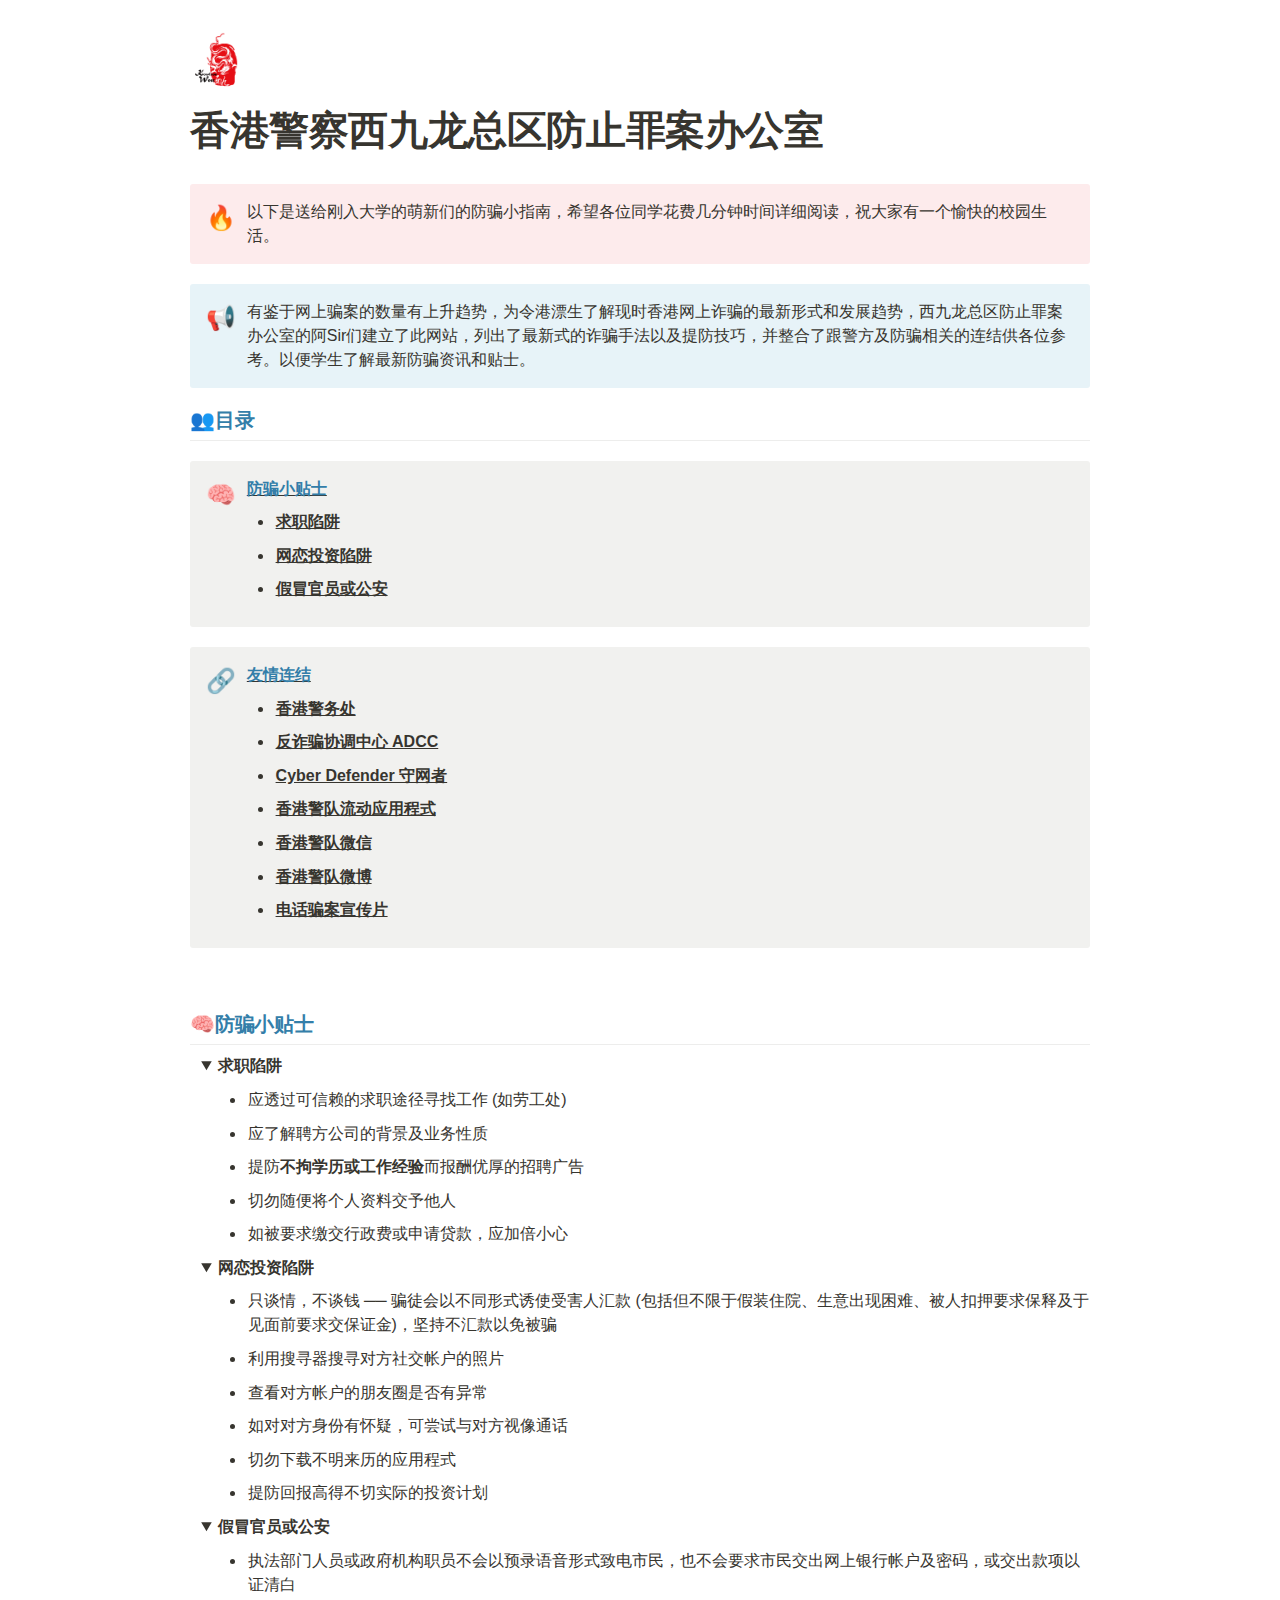
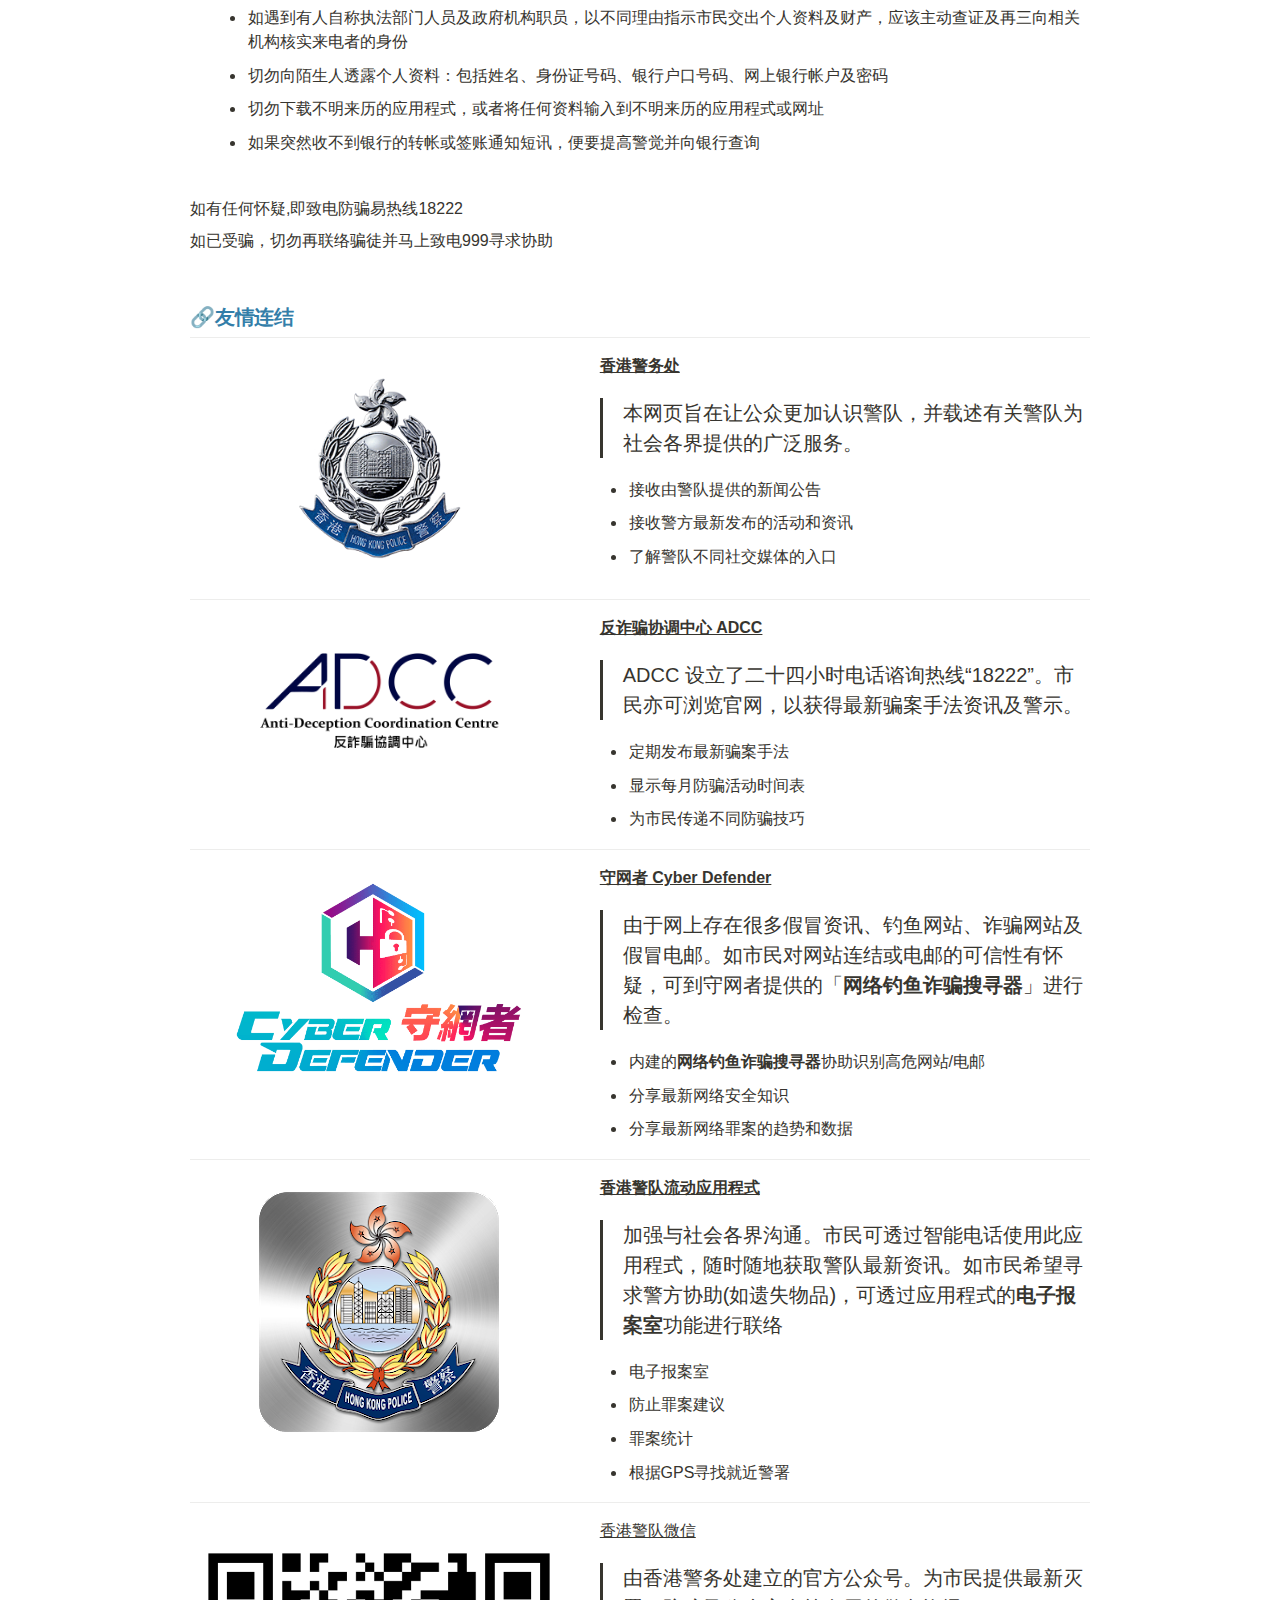
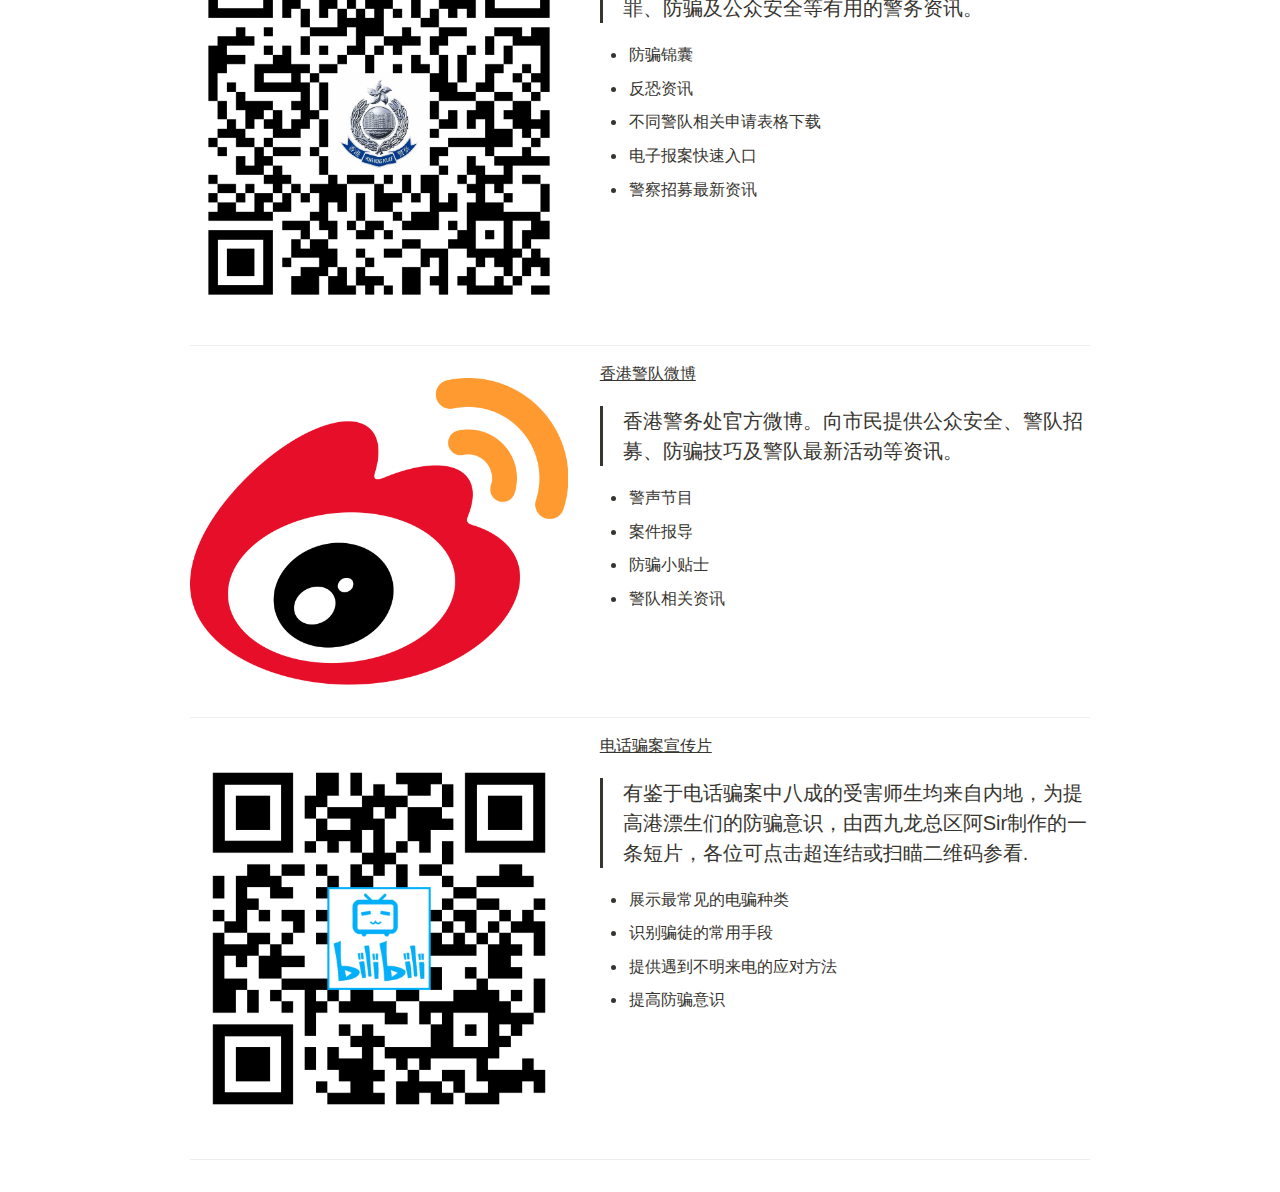
==== promotion.html @ 4a7477d5 "Updates" ====
<html><head><meta http-equiv="Content-Type" content="text/html; charset=utf-8"/><title>香港警察西九龙总区防止罪案办公室</title><style>
/* cspell:disable-file */
/* webkit printing magic: print all background colors */
html {
	-webkit-print-color-adjust: exact;
}
* {
	box-sizing: border-box;
	-webkit-print-color-adjust: exact;
}

html,
body {
	margin: 0;
	padding: 0;
}
@media only screen {
	body {
		margin: 2em auto;
		max-width: 900px;
		color: rgb(55, 53, 47);
	}
}

body {
	line-height: 1.5;
	white-space: pre-wrap;
}

a,
a.visited {
	color: inherit;
	text-decoration: underline;
}

.pdf-relative-link-path {
	font-size: 80%;
	color: #444;
}

h1,
h2,
h3 {
	letter-spacing: -0.01em;
	line-height: 1.2;
	font-weight: 600;
	margin-bottom: 0;
}

.page-title {
	font-size: 2.5rem;
	font-weight: 700;
	margin-top: 0;
	margin-bottom: 0.75em;
}

h1 {
	font-size: 1.875rem;
	margin-top: 1.875rem;
}

h2 {
	font-size: 1.5rem;
	margin-top: 1.5rem;
}

h3 {
	font-size: 1.25rem;
	margin-top: 1.25rem;
}

.source {
	border: 1px solid #ddd;
	border-radius: 3px;
	padding: 1.5em;
	word-break: break-all;
}

.callout {
	border-radius: 3px;
	padding: 1rem;
}

figure {
	margin: 1.25em 0;
	page-break-inside: avoid;
}

figcaption {
	opacity: 0.5;
	font-size: 85%;
	margin-top: 0.5em;
}

mark {
	background-color: transparent;
}

.indented {
	padding-left: 1.5em;
}

hr {
	background: transparent;
	display: block;
	width: 100%;
	height: 1px;
	visibility: visible;
	border: none;
	border-bottom: 1px solid rgba(55, 53, 47, 0.09);
}

img {
	max-width: 100%;
}

@media only print {
	img {
		max-height: 100vh;
		object-fit: contain;
	}
}

@page {
	margin: 1in;
}

.collection-content {
	font-size: 0.875rem;
}

.column-list {
	display: flex;
	justify-content: space-between;
}

.column {
	padding: 0 1em;
}

.column:first-child {
	padding-left: 0;
}

.column:last-child {
	padding-right: 0;
}

.table_of_contents-item {
	display: block;
	font-size: 0.875rem;
	line-height: 1.3;
	padding: 0.125rem;
}

.table_of_contents-indent-1 {
	margin-left: 1.5rem;
}

.table_of_contents-indent-2 {
	margin-left: 3rem;
}

.table_of_contents-indent-3 {
	margin-left: 4.5rem;
}

.table_of_contents-link {
	text-decoration: none;
	opacity: 0.7;
	border-bottom: 1px solid rgba(55, 53, 47, 0.18);
}

table,
th,
td {
	border: 1px solid rgba(55, 53, 47, 0.09);
	border-collapse: collapse;
}

table {
	border-left: none;
	border-right: none;
}

th,
td {
	font-weight: normal;
	padding: 0.25em 0.5em;
	line-height: 1.5;
	min-height: 1.5em;
	text-align: left;
}

th {
	color: rgba(55, 53, 47, 0.6);
}

ol,
ul {
	margin: 0;
	margin-block-start: 0.6em;
	margin-block-end: 0.6em;
}

li > ol:first-child,
li > ul:first-child {
	margin-block-start: 0.6em;
}

ul > li {
	list-style: disc;
}

ul.to-do-list {
	text-indent: -1.7em;
}

ul.to-do-list > li {
	list-style: none;
}

.to-do-children-checked {
	text-decoration: line-through;
	opacity: 0.375;
}

ul.toggle > li {
	list-style: none;
}

ul {
	padding-inline-start: 1.7em;
}

ul > li {
	padding-left: 0.1em;
}

ol {
	padding-inline-start: 1.6em;
}

ol > li {
	padding-left: 0.2em;
}

.mono ol {
	padding-inline-start: 2em;
}

.mono ol > li {
	text-indent: -0.4em;
}

.toggle {
	padding-inline-start: 0em;
	list-style-type: none;
}

/* Indent toggle children */
.toggle > li > details {
	padding-left: 1.7em;
}

.toggle > li > details > summary {
	margin-left: -1.1em;
}

.selected-value {
	display: inline-block;
	padding: 0 0.5em;
	background: rgba(206, 205, 202, 0.5);
	border-radius: 3px;
	margin-right: 0.5em;
	margin-top: 0.3em;
	margin-bottom: 0.3em;
	white-space: nowrap;
}

.collection-title {
	display: inline-block;
	margin-right: 1em;
}

.simple-table {
	margin-top: 1em;
	font-size: 0.875rem;
	empty-cells: show;
}
.simple-table td {
	height: 29px;
	min-width: 120px;
}

.simple-table th {
	height: 29px;
	min-width: 120px;
}

.simple-table-header-color {
	background: rgb(247, 246, 243);
	color: black;
}
.simple-table-header {
	font-weight: 500;
}

time {
	opacity: 0.5;
}

.icon {
	display: inline-block;
	max-width: 1.2em;
	max-height: 1.2em;
	text-decoration: none;
	vertical-align: text-bottom;
	margin-right: 0.5em;
}

img.icon {
	border-radius: 3px;
}

.user-icon {
	width: 1.5em;
	height: 1.5em;
	border-radius: 100%;
	margin-right: 0.5rem;
}

.user-icon-inner {
	font-size: 0.8em;
}

.text-icon {
	border: 1px solid #000;
	text-align: center;
}

.page-cover-image {
	display: block;
	object-fit: cover;
	width: 100%;
	max-height: 30vh;
}

.page-header-icon {
	font-size: 3rem;
	margin-bottom: 1rem;
}

.page-header-icon-with-cover {
	margin-top: -0.72em;
	margin-left: 0.07em;
}

.page-header-icon img {
	border-radius: 3px;
}

.link-to-page {
	margin: 1em 0;
	padding: 0;
	border: none;
	font-weight: 500;
}

p > .user {
	opacity: 0.5;
}

td > .user,
td > time {
	white-space: nowrap;
}

input[type="checkbox"] {
	transform: scale(1.5);
	margin-right: 0.6em;
	vertical-align: middle;
}

p {
	margin-top: 0.5em;
	margin-bottom: 0.5em;
}

.image {
	border: none;
	margin: 1.5em 0;
	padding: 0;
	border-radius: 0;
	text-align: center;
}

.code,
code {
	background: rgba(135, 131, 120, 0.15);
	border-radius: 3px;
	padding: 0.2em 0.4em;
	border-radius: 3px;
	font-size: 85%;
	tab-size: 2;
}

code {
	color: #eb5757;
}

.code {
	padding: 1.5em 1em;
}

.code-wrap {
	white-space: pre-wrap;
	word-break: break-all;
}

.code > code {
	background: none;
	padding: 0;
	font-size: 100%;
	color: inherit;
}

blockquote {
	font-size: 1.25em;
	margin: 1em 0;
	padding-left: 1em;
	border-left: 3px solid rgb(55, 53, 47);
}

.bookmark {
	text-decoration: none;
	max-height: 8em;
	padding: 0;
	display: flex;
	width: 100%;
	align-items: stretch;
}

.bookmark-title {
	font-size: 0.85em;
	overflow: hidden;
	text-overflow: ellipsis;
	height: 1.75em;
	white-space: nowrap;
}

.bookmark-text {
	display: flex;
	flex-direction: column;
}

.bookmark-info {
	flex: 4 1 180px;
	padding: 12px 14px 14px;
	display: flex;
	flex-direction: column;
	justify-content: space-between;
}

.bookmark-image {
	width: 33%;
	flex: 1 1 180px;
	display: block;
	position: relative;
	object-fit: cover;
	border-radius: 1px;
}

.bookmark-description {
	color: rgba(55, 53, 47, 0.6);
	font-size: 0.75em;
	overflow: hidden;
	max-height: 4.5em;
	word-break: break-word;
}

.bookmark-href {
	font-size: 0.75em;
	margin-top: 0.25em;
}

.sans { font-family: ui-sans-serif, -apple-system, BlinkMacSystemFont, "Segoe UI", Helvetica, "Apple Color Emoji", Arial, sans-serif, "Segoe UI Emoji", "Segoe UI Symbol"; }
.code { font-family: "SFMono-Regular", Menlo, Consolas, "PT Mono", "Liberation Mono", Courier, monospace; }
.serif { font-family: Lyon-Text, Georgia, ui-serif, serif; }
.mono { font-family: iawriter-mono, Nitti, Menlo, Courier, monospace; }
.pdf .sans { font-family: Inter, ui-sans-serif, -apple-system, BlinkMacSystemFont, "Segoe UI", Helvetica, "Apple Color Emoji", Arial, sans-serif, "Segoe UI Emoji", "Segoe UI Symbol", 'Twemoji', 'Noto Color Emoji', 'Noto Sans CJK JP'; }
.pdf:lang(zh-CN) .sans { font-family: Inter, ui-sans-serif, -apple-system, BlinkMacSystemFont, "Segoe UI", Helvetica, "Apple Color Emoji", Arial, sans-serif, "Segoe UI Emoji", "Segoe UI Symbol", 'Twemoji', 'Noto Color Emoji', 'Noto Sans CJK SC'; }
.pdf:lang(zh-TW) .sans { font-family: Inter, ui-sans-serif, -apple-system, BlinkMacSystemFont, "Segoe UI", Helvetica, "Apple Color Emoji", Arial, sans-serif, "Segoe UI Emoji", "Segoe UI Symbol", 'Twemoji', 'Noto Color Emoji', 'Noto Sans CJK TC'; }
.pdf:lang(ko-KR) .sans { font-family: Inter, ui-sans-serif, -apple-system, BlinkMacSystemFont, "Segoe UI", Helvetica, "Apple Color Emoji", Arial, sans-serif, "Segoe UI Emoji", "Segoe UI Symbol", 'Twemoji', 'Noto Color Emoji', 'Noto Sans CJK KR'; }
.pdf .code { font-family: Source Code Pro, "SFMono-Regular", Menlo, Consolas, "PT Mono", "Liberation Mono", Courier, monospace, 'Twemoji', 'Noto Color Emoji', 'Noto Sans Mono CJK JP'; }
.pdf:lang(zh-CN) .code { font-family: Source Code Pro, "SFMono-Regular", Menlo, Consolas, "PT Mono", "Liberation Mono", Courier, monospace, 'Twemoji', 'Noto Color Emoji', 'Noto Sans Mono CJK SC'; }
.pdf:lang(zh-TW) .code { font-family: Source Code Pro, "SFMono-Regular", Menlo, Consolas, "PT Mono", "Liberation Mono", Courier, monospace, 'Twemoji', 'Noto Color Emoji', 'Noto Sans Mono CJK TC'; }
.pdf:lang(ko-KR) .code { font-family: Source Code Pro, "SFMono-Regular", Menlo, Consolas, "PT Mono", "Liberation Mono", Courier, monospace, 'Twemoji', 'Noto Color Emoji', 'Noto Sans Mono CJK KR'; }
.pdf .serif { font-family: PT Serif, Lyon-Text, Georgia, ui-serif, serif, 'Twemoji', 'Noto Color Emoji', 'Noto Serif CJK JP'; }
.pdf:lang(zh-CN) .serif { font-family: PT Serif, Lyon-Text, Georgia, ui-serif, serif, 'Twemoji', 'Noto Color Emoji', 'Noto Serif CJK SC'; }
.pdf:lang(zh-TW) .serif { font-family: PT Serif, Lyon-Text, Georgia, ui-serif, serif, 'Twemoji', 'Noto Color Emoji', 'Noto Serif CJK TC'; }
.pdf:lang(ko-KR) .serif { font-family: PT Serif, Lyon-Text, Georgia, ui-serif, serif, 'Twemoji', 'Noto Color Emoji', 'Noto Serif CJK KR'; }
.pdf .mono { font-family: PT Mono, iawriter-mono, Nitti, Menlo, Courier, monospace, 'Twemoji', 'Noto Color Emoji', 'Noto Sans Mono CJK JP'; }
.pdf:lang(zh-CN) .mono { font-family: PT Mono, iawriter-mono, Nitti, Menlo, Courier, monospace, 'Twemoji', 'Noto Color Emoji', 'Noto Sans Mono CJK SC'; }
.pdf:lang(zh-TW) .mono { font-family: PT Mono, iawriter-mono, Nitti, Menlo, Courier, monospace, 'Twemoji', 'Noto Color Emoji', 'Noto Sans Mono CJK TC'; }
.pdf:lang(ko-KR) .mono { font-family: PT Mono, iawriter-mono, Nitti, Menlo, Courier, monospace, 'Twemoji', 'Noto Color Emoji', 'Noto Sans Mono CJK KR'; }
.highlight-default {
	color: rgba(55, 53, 47, 1);
}
.highlight-gray {
	color: rgba(120, 119, 116, 1);
	fill: rgba(120, 119, 116, 1);
}
.highlight-brown {
	color: rgba(159, 107, 83, 1);
	fill: rgba(159, 107, 83, 1);
}
.highlight-orange {
	color: rgba(217, 115, 13, 1);
	fill: rgba(217, 115, 13, 1);
}
.highlight-yellow {
	color: rgba(203, 145, 47, 1);
	fill: rgba(203, 145, 47, 1);
}
.highlight-teal {
	color: rgba(68, 131, 97, 1);
	fill: rgba(68, 131, 97, 1);
}
.highlight-blue {
	color: rgba(51, 126, 169, 1);
	fill: rgba(51, 126, 169, 1);
}
.highlight-purple {
	color: rgba(144, 101, 176, 1);
	fill: rgba(144, 101, 176, 1);
}
.highlight-pink {
	color: rgba(193, 76, 138, 1);
	fill: rgba(193, 76, 138, 1);
}
.highlight-red {
	color: rgba(212, 76, 71, 1);
	fill: rgba(212, 76, 71, 1);
}
.highlight-gray_background {
	background: rgba(241, 241, 239, 1);
}
.highlight-brown_background {
	background: rgba(244, 238, 238, 1);
}
.highlight-orange_background {
	background: rgba(251, 236, 221, 1);
}
.highlight-yellow_background {
	background: rgba(251, 243, 219, 1);
}
.highlight-teal_background {
	background: rgba(237, 243, 236, 1);
}
.highlight-blue_background {
	background: rgba(231, 243, 248, 1);
}
.highlight-purple_background {
	background: rgba(244, 240, 247, 0.8);
}
.highlight-pink_background {
	background: rgba(249, 238, 243, 0.8);
}
.highlight-red_background {
	background: rgba(253, 235, 236, 1);
}
.block-color-default {
	color: inherit;
	fill: inherit;
}
.block-color-gray {
	color: rgba(120, 119, 116, 1);
	fill: rgba(120, 119, 116, 1);
}
.block-color-brown {
	color: rgba(159, 107, 83, 1);
	fill: rgba(159, 107, 83, 1);
}
.block-color-orange {
	color: rgba(217, 115, 13, 1);
	fill: rgba(217, 115, 13, 1);
}
.block-color-yellow {
	color: rgba(203, 145, 47, 1);
	fill: rgba(203, 145, 47, 1);
}
.block-color-teal {
	color: rgba(68, 131, 97, 1);
	fill: rgba(68, 131, 97, 1);
}
.block-color-blue {
	color: rgba(51, 126, 169, 1);
	fill: rgba(51, 126, 169, 1);
}
.block-color-purple {
	color: rgba(144, 101, 176, 1);
	fill: rgba(144, 101, 176, 1);
}
.block-color-pink {
	color: rgba(193, 76, 138, 1);
	fill: rgba(193, 76, 138, 1);
}
.block-color-red {
	color: rgba(212, 76, 71, 1);
	fill: rgba(212, 76, 71, 1);
}
.block-color-gray_background {
	background: rgba(241, 241, 239, 1);
}
.block-color-brown_background {
	background: rgba(244, 238, 238, 1);
}
.block-color-orange_background {
	background: rgba(251, 236, 221, 1);
}
.block-color-yellow_background {
	background: rgba(251, 243, 219, 1);
}
.block-color-teal_background {
	background: rgba(237, 243, 236, 1);
}
.block-color-blue_background {
	background: rgba(231, 243, 248, 1);
}
.block-color-purple_background {
	background: rgba(244, 240, 247, 0.8);
}
.block-color-pink_background {
	background: rgba(249, 238, 243, 0.8);
}
.block-color-red_background {
	background: rgba(253, 235, 236, 1);
}
.select-value-color-pink { background-color: rgba(245, 224, 233, 1); }
.select-value-color-purple { background-color: rgba(232, 222, 238, 1); }
.select-value-color-green { background-color: rgba(219, 237, 219, 1); }
.select-value-color-gray { background-color: rgba(227, 226, 224, 1); }
.select-value-color-opaquegray { background-color: rgba(255, 255, 255, 0.0375); }
.select-value-color-orange { background-color: rgba(250, 222, 201, 1); }
.select-value-color-brown { background-color: rgba(238, 224, 218, 1); }
.select-value-color-red { background-color: rgba(255, 226, 221, 1); }
.select-value-color-yellow { background-color: rgba(253, 236, 200, 1); }
.select-value-color-blue { background-color: rgba(211, 229, 239, 1); }

.checkbox {
	display: inline-flex;
	vertical-align: text-bottom;
	width: 16;
	height: 16;
	background-size: 16px;
	margin-left: 2px;
	margin-right: 5px;
}

.checkbox-on {
	background-image: url("data:image/svg+xml;charset=UTF-8,%3Csvg%20width%3D%2216%22%20height%3D%2216%22%20viewBox%3D%220%200%2016%2016%22%20fill%3D%22none%22%20xmlns%3D%22http%3A%2F%2Fwww.w3.org%2F2000%2Fsvg%22%3E%0A%3Crect%20width%3D%2216%22%20height%3D%2216%22%20fill%3D%22%2358A9D7%22%2F%3E%0A%3Cpath%20d%3D%22M6.71429%2012.2852L14%204.9995L12.7143%203.71436L6.71429%209.71378L3.28571%206.2831L2%207.57092L6.71429%2012.2852Z%22%20fill%3D%22white%22%2F%3E%0A%3C%2Fsvg%3E");
}

.checkbox-off {
	background-image: url("data:image/svg+xml;charset=UTF-8,%3Csvg%20width%3D%2216%22%20height%3D%2216%22%20viewBox%3D%220%200%2016%2016%22%20fill%3D%22none%22%20xmlns%3D%22http%3A%2F%2Fwww.w3.org%2F2000%2Fsvg%22%3E%0A%3Crect%20x%3D%220.75%22%20y%3D%220.75%22%20width%3D%2214.5%22%20height%3D%2214.5%22%20fill%3D%22white%22%20stroke%3D%22%2336352F%22%20stroke-width%3D%221.5%22%2F%3E%0A%3C%2Fsvg%3E");
}
	
</style></head><body><article id="ff09eb75-a630-4978-9284-228fcfb5b1c8" class="page sans"><header><div class="page-header-icon undefined"><img class="icon" src="%E9%A6%99%E6%B8%AF%E8%AD%A6%E5%AF%9F%E8%A5%BF%E4%B9%9D%E9%BE%99%E6%80%BB%E5%8C%BA%E9%98%B2%E6%AD%A2%E7%BD%AA%E6%A1%88%E5%8A%9E%E5%85%AC%E5%AE%A4%205df3dbc612cb4608a22f0cdc15c991a6/KW_Logo_%25E5%25B7%25B2%25E9%2580%2580%25E5%259C%25B0(1).jpg"/></div><h1 class="page-title">香港警察西九龙总区防止罪案办公室</h1></header><div class="page-body"><figure class="block-color-red_background callout" style="white-space:pre-wrap;display:flex" id="469e2ab8-3f56-4669-8ac3-d49b9c3095b9"><div style="font-size:1.5em"><span class="icon">🔥</span></div><div style="width:100%">以下是送给刚入大学的萌新们的防骗小指南，希望各位同学花费几分钟时间详细阅读，祝大家有一个愉快的校园生活。</div></figure><figure class="block-color-blue_background callout" style="white-space:pre-wrap;display:flex" id="9dd1964a-5e6d-4997-ba14-5492a8c0b7f5"><div style="font-size:1.5em"><span class="icon">📢</span></div><div style="width:100%">有鉴于网上骗案的数量有上升趋势，为令港漂生了解现时香港网上诈骗的最新形式和发展趋势，西九龙总区防止罪案办公室的阿Sir们建立了此网站，列出了最新式的诈骗手法以及提防技巧，并整合了跟警方及防骗相关的连结供各位参考。以便学生了解最新防骗资讯和贴士。</div></figure><h3 id="a151cc09-c54a-4844-a4d4-75c7f8e258c8" class="">👥<mark class="highlight-blue">目录</mark></h3><hr id="63048e37-f2fa-4fe6-b699-b1e00ab635dd"/><figure class="block-color-gray_background callout" style="white-space:pre-wrap;display:flex" id="49245ba4-86c0-4b39-b6df-ab34af0af50e"><div style="font-size:1.5em"><span class="icon">🧠</span></div><div style="width:100%"><strong><a href="https://www.notion.so/ff09eb75a63049789284228fcfb5b1c8"><mark class="highlight-blue">防骗小贴士</mark></a></strong><ul id="e63d978f-d7fc-4740-bf40-30577d0f51e7" class="bulleted-list"><li style="list-style-type:disc"><strong><a href="https://www.notion.so/ff09eb75a63049789284228fcfb5b1c8">求职陷阱</a></strong></li></ul><ul id="0e28b75f-7530-402e-bf52-74a46aaaabce" class="bulleted-list"><li style="list-style-type:disc"><strong><a href="https://www.notion.so/ff09eb75a63049789284228fcfb5b1c8">网恋投资陷阱</a></strong></li></ul><ul id="658a8be3-5dc6-4180-a124-894a010d438c" class="bulleted-list"><li style="list-style-type:disc"><strong><a href="https://www.notion.so/ff09eb75a63049789284228fcfb5b1c8">假冒官员或公安</a></strong></li></ul></div></figure><figure class="block-color-gray_background callout" style="white-space:pre-wrap;display:flex" id="a4a3caf4-8988-48db-bd3d-974f6c8c166b"><div style="font-size:1.5em"><span class="icon">🔗</span></div><div style="width:100%"><a href="https://www.notion.so/ff09eb75a63049789284228fcfb5b1c8"><strong><mark class="highlight-blue">友情连结</mark></strong></a><ul id="107d1be4-55a8-45a6-a826-e72922e4de98" class="bulleted-list"><li style="list-style-type:disc"><strong><a href="https://www.notion.so/ff09eb75a63049789284228fcfb5b1c8">香港警务处</a></strong></li></ul><ul id="0f0fc7bc-0b81-40f6-abe7-c97f9c3855c7" class="bulleted-list"><li style="list-style-type:disc"><strong><a href="https://www.notion.so/ff09eb75a63049789284228fcfb5b1c8">反诈骗协调中心 ADCC</a></strong></li></ul><ul id="355372c8-0877-4bf7-b8ec-a421c655c902" class="bulleted-list"><li style="list-style-type:disc"><strong><a href="https://www.notion.so/ff09eb75a63049789284228fcfb5b1c8">Cyber Defender 守网者</a></strong></li></ul><ul id="8b14fe60-0159-42cc-8f3f-1a79b516a9c3" class="bulleted-list"><li style="list-style-type:disc"><strong><a href="https://www.notion.so/ff09eb75a63049789284228fcfb5b1c8">香港警队流动应用程式</a></strong></li></ul><ul id="b774b348-3c30-45e8-9ec2-b4e6565bf2d2" class="bulleted-list"><li style="list-style-type:disc"><strong><a href="https://www.notion.so/ff09eb75a63049789284228fcfb5b1c8">香港警队微信</a></strong></li></ul><ul id="ac166065-339a-4c1f-b243-14ffd0f6be1f" class="bulleted-list"><li style="list-style-type:disc"><strong><a href="https://www.notion.so/ff09eb75a63049789284228fcfb5b1c8">香港警队微博</a></strong></li></ul><ul id="269e9edf-319b-4c43-8c49-e87101654b7d" class="bulleted-list"><li style="list-style-type:disc"><strong><a href="https://www.notion.so/ff09eb75a63049789284228fcfb5b1c8">电话骗案宣传片</a></strong></li></ul></div></figure><p id="531a5fbb-cde5-4073-a1b6-b89cb617d938" class="">
</p><h3 id="897948ab-f428-4577-8642-3844990e190d" class="">🧠<strong><mark class="highlight-blue">防骗小贴士</mark></strong></h3><hr id="63333cd0-bbb7-4428-bea4-648d4dea19e5"/><ul id="e82e3d6f-c112-4ab1-80d3-6bca80689cae" class="toggle"><li><details open=""><summary><strong>求职陷阱</strong></summary><ul id="e8935f9a-f200-4ddd-b726-caf0c84ce9f0" class="bulleted-list"><li style="list-style-type:disc">应透过可信赖的求职途径寻找工作 (如劳工处)</li></ul><ul id="225a4ba0-85b2-4b20-ac66-ef64f6214ca2" class="bulleted-list"><li style="list-style-type:disc">应了解聘方公司的背景及业务性质</li></ul><ul id="71081776-b5fa-483a-8034-d6205787196b" class="bulleted-list"><li style="list-style-type:disc">提防<strong>不拘学历或工作经验</strong>而报酬优厚的招聘广告</li></ul><ul id="cbc5389a-f999-4106-9c02-c64ac161e6f2" class="bulleted-list"><li style="list-style-type:disc">切勿随便将个人资料交予他人</li></ul><ul id="5144e903-0ee8-415d-a584-30c47fbd96b0" class="bulleted-list"><li style="list-style-type:disc">如被要求缴交行政费或申请贷款，应加倍小心</li></ul></details></li></ul><ul id="98e9186a-39f2-4d93-9867-240e11927d94" class="toggle"><li><details open=""><summary><strong>网恋投资陷阱</strong></summary><ul id="3034131a-fc37-4555-a459-04319a1f900e" class="bulleted-list"><li style="list-style-type:disc">只谈情，不谈钱 ── 骗徒会以不同形式诱使受害人汇款 (包括但不限于假装住院、生意出现困难、被人扣押要求保释及于见面前要求交保证金)，坚持不汇款以免被骗</li></ul><ul id="53d5246c-05da-486a-b563-4e776a86db14" class="bulleted-list"><li style="list-style-type:disc">利用搜寻器搜寻对方社交帐户的照片</li></ul><ul id="3523c982-e2b4-488d-b4dc-20e7d56cd3ba" class="bulleted-list"><li style="list-style-type:disc">查看对方帐户的朋友圈是否有异常</li></ul><ul id="50a4a1c2-92cb-44a5-98fb-d9573f1a3726" class="bulleted-list"><li style="list-style-type:disc">如对对方身份有怀疑，可尝试与对方视像通话</li></ul><ul id="9c8d3de4-e80e-46a9-ae8e-c8ac3ae83fc8" class="bulleted-list"><li style="list-style-type:disc">切勿下载不明来历的应用程式</li></ul><ul id="6b04204e-1c00-454b-bd8d-cab53245780f" class="bulleted-list"><li style="list-style-type:disc">提防回报高得不切实际的投资计划</li></ul></details></li></ul><ul id="357644d5-2988-4193-9b1c-228bc5f5a315" class="toggle"><li><details open=""><summary><strong>假冒官员或公安</strong></summary><ul id="9621ecbe-504d-4c32-a3c7-e6e1cb5781cc" class="bulleted-list"><li style="list-style-type:disc">执法部门人员或政府机构职员不会以预录语音形式致电市民，也不会要求市民交出网上银行帐户及密码，或交出款项以证清白</li></ul><ul id="b3662cfc-7558-4295-b01b-81442d8709b3" class="bulleted-list"><li style="list-style-type:disc">如遇到有人自称执法部门人员及政府机构职员，以不同理由指示市民交出个人资料及财产，应该主动查证及再三向相关机构核实来电者的身份</li></ul><ul id="1497befd-51d7-4b55-8751-e8809c2864a3" class="bulleted-list"><li style="list-style-type:disc">切勿向陌生人透露个人资料：包括姓名、身份证号码、银行户口号码、网上银行帐户及密码</li></ul><ul id="ca7cc3c3-6ba0-4892-8fb7-b997250994b7" class="bulleted-list"><li style="list-style-type:disc">切勿下载不明来历的应用程式，或者将任何资料输入到不明来历的应用程式或网址</li></ul><ul id="6aa9219e-12e0-48a7-9476-dd9210a626c0" class="bulleted-list"><li style="list-style-type:disc">如果突然收不到银行的转帐或签账通知短讯，便要提高警觉并向银行查询</li></ul></details></li></ul><p id="173e4b71-3c1a-46bd-bf68-f90c3e9a1848" class="">
</p><p id="6ea24eed-7247-4bba-80b8-455fe4786c14" class="">如有任何怀疑,即致电防骗易热线18222</p><p id="bcaaa6ea-67a1-474c-a8bc-c1acae00214f" class="">如已受骗，切勿再联络骗徒并马上致电999寻求协助</p><p id="984a407d-1f85-4302-b8ef-cda4c9845b82" class="">
</p><h3 id="d7328ceb-bf44-41db-885f-636fb278bbff" class="">🔗<mark class="highlight-blue">友情连结</mark></h3><hr id="6d16dd43-7eea-47f7-a7d5-3ec1f19fb1b5"/><div id="12d4cf3a-42d3-4e20-aa37-441178cbd978" class="column-list"><div id="d378bafc-1cde-4818-9f5b-e22b59507dd7" style="width:43.75%" class="column"><figure id="5df3dbc6-12cb-4608-a22f-0cdc15c991a6" class="image"><a href="%E9%A6%99%E6%B8%AF%E8%AD%A6%E5%AF%9F%E8%A5%BF%E4%B9%9D%E9%BE%99%E6%80%BB%E5%8C%BA%E9%98%B2%E6%AD%A2%E7%BD%AA%E6%A1%88%E5%8A%9E%E5%85%AC%E5%AE%A4%205df3dbc612cb4608a22f0cdc15c991a6/hkpf_logo_200px.png"><img style="width:864px" src="%E9%A6%99%E6%B8%AF%E8%AD%A6%E5%AF%9F%E8%A5%BF%E4%B9%9D%E9%BE%99%E6%80%BB%E5%8C%BA%E9%98%B2%E6%AD%A2%E7%BD%AA%E6%A1%88%E5%8A%9E%E5%85%AC%E5%AE%A4%205df3dbc612cb4608a22f0cdc15c991a6/hkpf_logo_200px.png"/></a></figure></div><div id="0e851555-903a-438c-b58d-c667a75e1a90" style="width:56.25000000000002%" class="column"><p id="f267922f-464f-45b9-8b88-47441269f9a0" class=""><a href="https://www.police.gov.hk/ppp_sc/"><strong>香港警务处</strong></a></p><blockquote id="0aa05b1b-1361-4f8c-b321-a6cc13d23767" class="">本网页旨在让公众更加认识警队，并载述有关警队为社会各界提供的广泛服务。</blockquote><ul id="dd2d1604-d53d-4ddd-97e7-c939ebd03c29" class="bulleted-list"><li style="list-style-type:disc">接收由警队提供的新闻公告</li></ul><ul id="2d5e8c42-ce02-49af-b26d-cdb294117409" class="bulleted-list"><li style="list-style-type:disc">接收警方最新发布的活动和资讯</li></ul><ul id="48aa1be4-421e-479a-acc8-7955920a2c62" class="bulleted-list"><li style="list-style-type:disc">了解警队不同社交媒体的入口</li></ul></div></div><hr id="9a96ee96-e606-484d-a566-52f5c9c6c959"/><div id="c99c780a-94d5-48f1-be4d-e966a9952d1f" class="column-list"><div id="d471ca2d-7c34-45ce-b28e-3fa16473c8c8" style="width:43.75%" class="column"><figure id="ef04a93e-2bee-4c8f-977e-a962a01da876" class="image"><a href="%E9%A6%99%E6%B8%AF%E8%AD%A6%E5%AF%9F%E8%A5%BF%E4%B9%9D%E9%BE%99%E6%80%BB%E5%8C%BA%E9%98%B2%E6%AD%A2%E7%BD%AA%E6%A1%88%E5%8A%9E%E5%85%AC%E5%AE%A4%205df3dbc612cb4608a22f0cdc15c991a6/adcc_logo.png"><img style="width:288px" src="%E9%A6%99%E6%B8%AF%E8%AD%A6%E5%AF%9F%E8%A5%BF%E4%B9%9D%E9%BE%99%E6%80%BB%E5%8C%BA%E9%98%B2%E6%AD%A2%E7%BD%AA%E6%A1%88%E5%8A%9E%E5%85%AC%E5%AE%A4%205df3dbc612cb4608a22f0cdc15c991a6/adcc_logo.png"/></a></figure></div><div id="0f3d4592-02b1-491d-92e9-693f89ad620d" style="width:56.25000000000004%" class="column"><p id="e571c02c-dd45-4a45-b9c8-8d857bf8bb84" class=""><a href="https://www.adcc.gov.hk/zh-cn/home.html"><strong>反诈骗协调中心 ADCC</strong></a></p><blockquote id="a1f335b3-133d-4fb6-b51a-c9043736c2e4" class="">ADCC 设立了二十四小时电话谘询热线“18222”。市民亦可浏览官网，以获得最新骗案手法资讯及警示。</blockquote><ul id="389f67e4-875b-4768-9115-ae16b220f19e" class="bulleted-list"><li style="list-style-type:disc">定期发布最新骗案手法</li></ul><ul id="26c87e7d-4ac0-4733-b422-91dc4a5d740f" class="bulleted-list"><li style="list-style-type:disc">显示每月防骗活动时间表</li></ul><ul id="575a0508-8a8d-4c43-be55-dfc9db9fba39" class="bulleted-list"><li style="list-style-type:disc">为市民传递不同防骗技巧</li></ul></div></div><hr id="109eba47-c254-4ce1-936f-bd1a2cc229d1"/><div id="d7ba6dd0-b0d1-43ce-b4f6-c66bc482864b" class="column-list"><div id="77da189d-b072-481e-8708-e21eb063364a" style="width:43.75%" class="column"><figure id="aeedccdb-9a03-44c0-bcf6-f7e65a8edcd3" class="image"><a href="%E9%A6%99%E6%B8%AF%E8%AD%A6%E5%AF%9F%E8%A5%BF%E4%B9%9D%E9%BE%99%E6%80%BB%E5%8C%BA%E9%98%B2%E6%AD%A2%E7%BD%AA%E6%A1%88%E5%8A%9E%E5%85%AC%E5%AE%A4%205df3dbc612cb4608a22f0cdc15c991a6/official-logo-design5_middle.webp"><img style="width:288px" src="%E9%A6%99%E6%B8%AF%E8%AD%A6%E5%AF%9F%E8%A5%BF%E4%B9%9D%E9%BE%99%E6%80%BB%E5%8C%BA%E9%98%B2%E6%AD%A2%E7%BD%AA%E6%A1%88%E5%8A%9E%E5%85%AC%E5%AE%A4%205df3dbc612cb4608a22f0cdc15c991a6/official-logo-design5_middle.webp"/></a></figure></div><div id="689a05d0-2096-4393-b869-5ad0a4a171c2" style="width:56.25%" class="column"><p id="ce1347e3-88e9-4531-be67-17580351736d" class=""><strong><a href="https://cyberdefender.hk/zh-cn/">守网者 Cyber Defender</a></strong></p><blockquote id="5a410628-6474-4a00-a24c-fb54eb6e4638" class="">由于网上存在很多假冒资讯、钓鱼网站、诈骗网站及假冒电邮。如市民对网站连结或电邮的可信性有怀疑，可到守网者提供的「<strong>网络钓鱼诈骗搜寻器</strong>」进行检查。</blockquote><ul id="33554db2-5423-493c-88cc-fdb6a5b4867c" class="bulleted-list"><li style="list-style-type:disc">内建的<strong>网络钓鱼诈骗搜寻器</strong>协助识别高危网站/电邮</li></ul><ul id="bf8a5ac0-2964-431e-bca6-1c67e8f37848" class="bulleted-list"><li style="list-style-type:disc">分享最新网络安全知识</li></ul><ul id="18c4f729-50ed-4797-b1d3-64a3ada277ff" class="bulleted-list"><li style="list-style-type:disc">分享最新网络罪案的趋势和数据</li></ul></div></div><hr id="d2c4e046-1f3f-48ca-aefe-ddb86e7cbbcc"/><div id="e9e7100b-2b88-4c79-b210-67c0ce15b344" class="column-list"><div id="544185d1-d8cf-46ea-9def-d605a63ef635" style="width:43.75%" class="column"><figure id="41267275-b42f-46f1-8857-437aa911534c" class="image"><a href="%E9%A6%99%E6%B8%AF%E8%AD%A6%E5%AF%9F%E8%A5%BF%E4%B9%9D%E9%BE%99%E6%80%BB%E5%8C%BA%E9%98%B2%E6%AD%A2%E7%BD%AA%E6%A1%88%E5%8A%9E%E5%85%AC%E5%AE%A4%205df3dbc612cb4608a22f0cdc15c991a6/unnamed.webp"><img style="width:240px" src="%E9%A6%99%E6%B8%AF%E8%AD%A6%E5%AF%9F%E8%A5%BF%E4%B9%9D%E9%BE%99%E6%80%BB%E5%8C%BA%E9%98%B2%E6%AD%A2%E7%BD%AA%E6%A1%88%E5%8A%9E%E5%85%AC%E5%AE%A4%205df3dbc612cb4608a22f0cdc15c991a6/unnamed.webp"/></a></figure></div><div id="0bc7840f-1d60-4a50-95a3-e5a1ec3772c7" style="width:56.25%" class="column"><p id="9d2f32d0-6724-478e-ba0a-7bf24ca08c2e" class=""><strong><a href="https://www.police.gov.hk/ppp_sc/03_police_message/fma/">香港警队流动应用程式</a></strong></p><blockquote id="c1ed9994-8e4d-4183-a878-5bb106a1a562" class="">加强与社会各界沟通。市民可透过智能电话使用此应用程式，随时随地获取警队最新资讯。如市民希望寻求警方协助(如遗失物品)，可透过应用程式的<strong>电子报案室</strong>功能进行联络</blockquote><ul id="d9bbc86a-8d5e-4f5b-9b39-95d5eeaf909a" class="bulleted-list"><li style="list-style-type:disc">电子报案室</li></ul><ul id="e77731c5-d422-44b3-822e-12c5dca4bd50" class="bulleted-list"><li style="list-style-type:disc">防止罪案建议</li></ul><ul id="8ae4bcf0-4a3b-4b45-82ac-c64529f0a93e" class="bulleted-list"><li style="list-style-type:disc">罪案统计</li></ul><ul id="fbaa9304-c8ce-449d-ba5e-efbe55aff326" class="bulleted-list"><li style="list-style-type:disc">根据GPS寻找就近警署</li></ul></div></div><hr id="17c21e51-aab6-45da-815e-41b7594cbb60"/><div id="053ff3ad-c0ec-42b9-874b-4293251103de" class="column-list"><div id="2d9af305-1044-49ab-96aa-05f31ab3bb26" style="width:43.75%" class="column"><figure id="2cffebb1-e58c-4006-a2fb-c3841e5e8cc4" class="image"><a href="%E9%A6%99%E6%B8%AF%E8%AD%A6%E5%AF%9F%E8%A5%BF%E4%B9%9D%E9%BE%99%E6%80%BB%E5%8C%BA%E9%98%B2%E6%AD%A2%E7%BD%AA%E6%A1%88%E5%8A%9E%E5%85%AC%E5%AE%A4%205df3dbc612cb4608a22f0cdc15c991a6/qr-code.png"><img style="width:2255px" src="%E9%A6%99%E6%B8%AF%E8%AD%A6%E5%AF%9F%E8%A5%BF%E4%B9%9D%E9%BE%99%E6%80%BB%E5%8C%BA%E9%98%B2%E6%AD%A2%E7%BD%AA%E6%A1%88%E5%8A%9E%E5%85%AC%E5%AE%A4%205df3dbc612cb4608a22f0cdc15c991a6/qr-code.png"/></a></figure></div><div id="938fccfa-f880-464d-ad8d-496fe7f084eb" style="width:56.25%" class="column"><p id="639e579f-581e-420d-801d-c57591029eb1" class=""><a href="http://weixin.qq.com/r/Fh395QjEslXNrUyG90gE">香港警队微信</a></p><blockquote id="8b3f57e3-8e97-4a72-a65a-5edadfce0342" class="">由香港警务处建立的官方公众号。为市民提供最新灭罪、防骗及公众安全等有用的警务资讯。</blockquote><ul id="456b79fb-11fd-4684-91f5-91785c13fd88" class="bulleted-list"><li style="list-style-type:disc">防骗锦囊</li></ul><ul id="0c22415d-4aa2-4ca5-801b-bc512bd45d1c" class="bulleted-list"><li style="list-style-type:disc">反恐资讯</li></ul><ul id="b9eb361f-63f9-49cf-8ffc-1ef32b989f7b" class="bulleted-list"><li style="list-style-type:disc">不同警队相关申请表格下载</li></ul><ul id="a5df9e03-51d8-4d4d-bd21-4368cbc45c83" class="bulleted-list"><li style="list-style-type:disc">电子报案快速入口</li></ul><ul id="93ff6022-7ccf-4a8f-9341-78fbfb655781" class="bulleted-list"><li style="list-style-type:disc">警察招募最新资讯</li></ul></div></div><hr id="ac68e796-66e9-43a6-8dfc-9b4ef4d48a75"/><div id="d826415f-af23-41ba-b9bf-f037b2c49908" class="column-list"><div id="c4fb1d6f-2add-4b00-9cc5-a9866e9b8fd1" style="width:43.75%" class="column"><figure id="3e5062cb-03d3-4427-a56a-f646a87e55f5" class="image"><a href="%E9%A6%99%E6%B8%AF%E8%AD%A6%E5%AF%9F%E8%A5%BF%E4%B9%9D%E9%BE%99%E6%80%BB%E5%8C%BA%E9%98%B2%E6%AD%A2%E7%BD%AA%E6%A1%88%E5%8A%9E%E5%85%AC%E5%AE%A4%205df3dbc612cb4608a22f0cdc15c991a6/1200px-Sina_Weibo_logo.svg.png"><img style="width:384px" src="%E9%A6%99%E6%B8%AF%E8%AD%A6%E5%AF%9F%E8%A5%BF%E4%B9%9D%E9%BE%99%E6%80%BB%E5%8C%BA%E9%98%B2%E6%AD%A2%E7%BD%AA%E6%A1%88%E5%8A%9E%E5%85%AC%E5%AE%A4%205df3dbc612cb4608a22f0cdc15c991a6/1200px-Sina_Weibo_logo.svg.png"/></a></figure></div><div id="a967b137-81d9-4944-a5a3-81fcecf5b462" style="width:56.25%" class="column"><p id="4f32ad1b-e70c-42d5-bb45-c76d7ca4d5b6" class=""><a href="https://weibo.com/hongkongpoliceforce">香港警队微博</a></p><blockquote id="d67876df-2659-40e8-af69-838a91449f31" class="">香港警务处官方微博。向市民提供公众安全、警队招募、防骗技巧及警队最新活动等资讯。</blockquote><ul id="918f62e2-2e5a-4334-82c7-546fe0e32c00" class="bulleted-list"><li style="list-style-type:disc">警声节目</li></ul><ul id="d857fb2a-39c9-46c0-8ee6-3c8fd2939187" class="bulleted-list"><li style="list-style-type:disc">案件报导</li></ul><ul id="2916cccd-23d5-41f5-9152-d1136ab01640" class="bulleted-list"><li style="list-style-type:disc">防骗小贴士</li></ul><ul id="97d84b76-7423-4a42-b4ee-2686de226a03" class="bulleted-list"><li style="list-style-type:disc">警队相关资讯</li></ul></div></div><hr id="369546ec-afc5-46f8-84ac-bf819ba104f2"/><div id="310c8698-516b-4112-a384-7c46243ff176" class="column-list"><div id="99709fe1-90e7-46b6-b194-2803df91e857" style="width:43.75%" class="column"><figure id="61c8f231-0e52-49ea-8a76-bfa685453783" class="image"><a href="%E9%A6%99%E6%B8%AF%E8%AD%A6%E5%AF%9F%E8%A5%BF%E4%B9%9D%E9%BE%99%E6%80%BB%E5%8C%BA%E9%98%B2%E6%AD%A2%E7%BD%AA%E6%A1%88%E5%8A%9E%E5%85%AC%E5%AE%A4%205df3dbc612cb4608a22f0cdc15c991a6/qr-code%201.png"><img style="width:2277px" src="%E9%A6%99%E6%B8%AF%E8%AD%A6%E5%AF%9F%E8%A5%BF%E4%B9%9D%E9%BE%99%E6%80%BB%E5%8C%BA%E9%98%B2%E6%AD%A2%E7%BD%AA%E6%A1%88%E5%8A%9E%E5%85%AC%E5%AE%A4%205df3dbc612cb4608a22f0cdc15c991a6/qr-code%201.png"/></a></figure></div><div id="b5cd1999-8ec4-46af-8f0d-19240f4458d3" style="width:56.25%" class="column"><p id="8c35027e-84cf-4de0-b790-f7affc545edf" class=""><a href="https://b23.tv/NfSiOw5">电话骗案宣传片</a></p><blockquote id="5f99011c-aefd-40b0-b6f3-24952acbf035" class="">有鉴于电话骗案中八成的受害师生均来自内地，为提高港漂生们的防骗意识，由西九龙总区阿Sir制作的一条短片，各位可点击超连结或扫瞄二维码参看.</blockquote><ul id="1943e3ee-7898-4a49-b29a-f78dcef2e3b9" class="bulleted-list"><li style="list-style-type:disc">展示最常见的电骗种类</li></ul><ul id="10c151e3-4e2f-414f-9632-904ffc117fe6" class="bulleted-list"><li style="list-style-type:disc">识别骗徒的常用手段</li></ul><ul id="4f58ee64-a540-413a-9d34-a3c8035de008" class="bulleted-list"><li style="list-style-type:disc">提供遇到不明来电的应对方法</li></ul><ul id="e7b5a1be-bf4a-4164-95b3-07dc303c2b89" class="bulleted-list"><li style="list-style-type:disc">提高防骗意识</li></ul></div></div><hr id="a286d3b7-bad4-4421-b911-018af772e9ed"/><figure id="cb6833d7-5863-4943-afdb-d8368f28fecc"></figure></div></article></body></html>
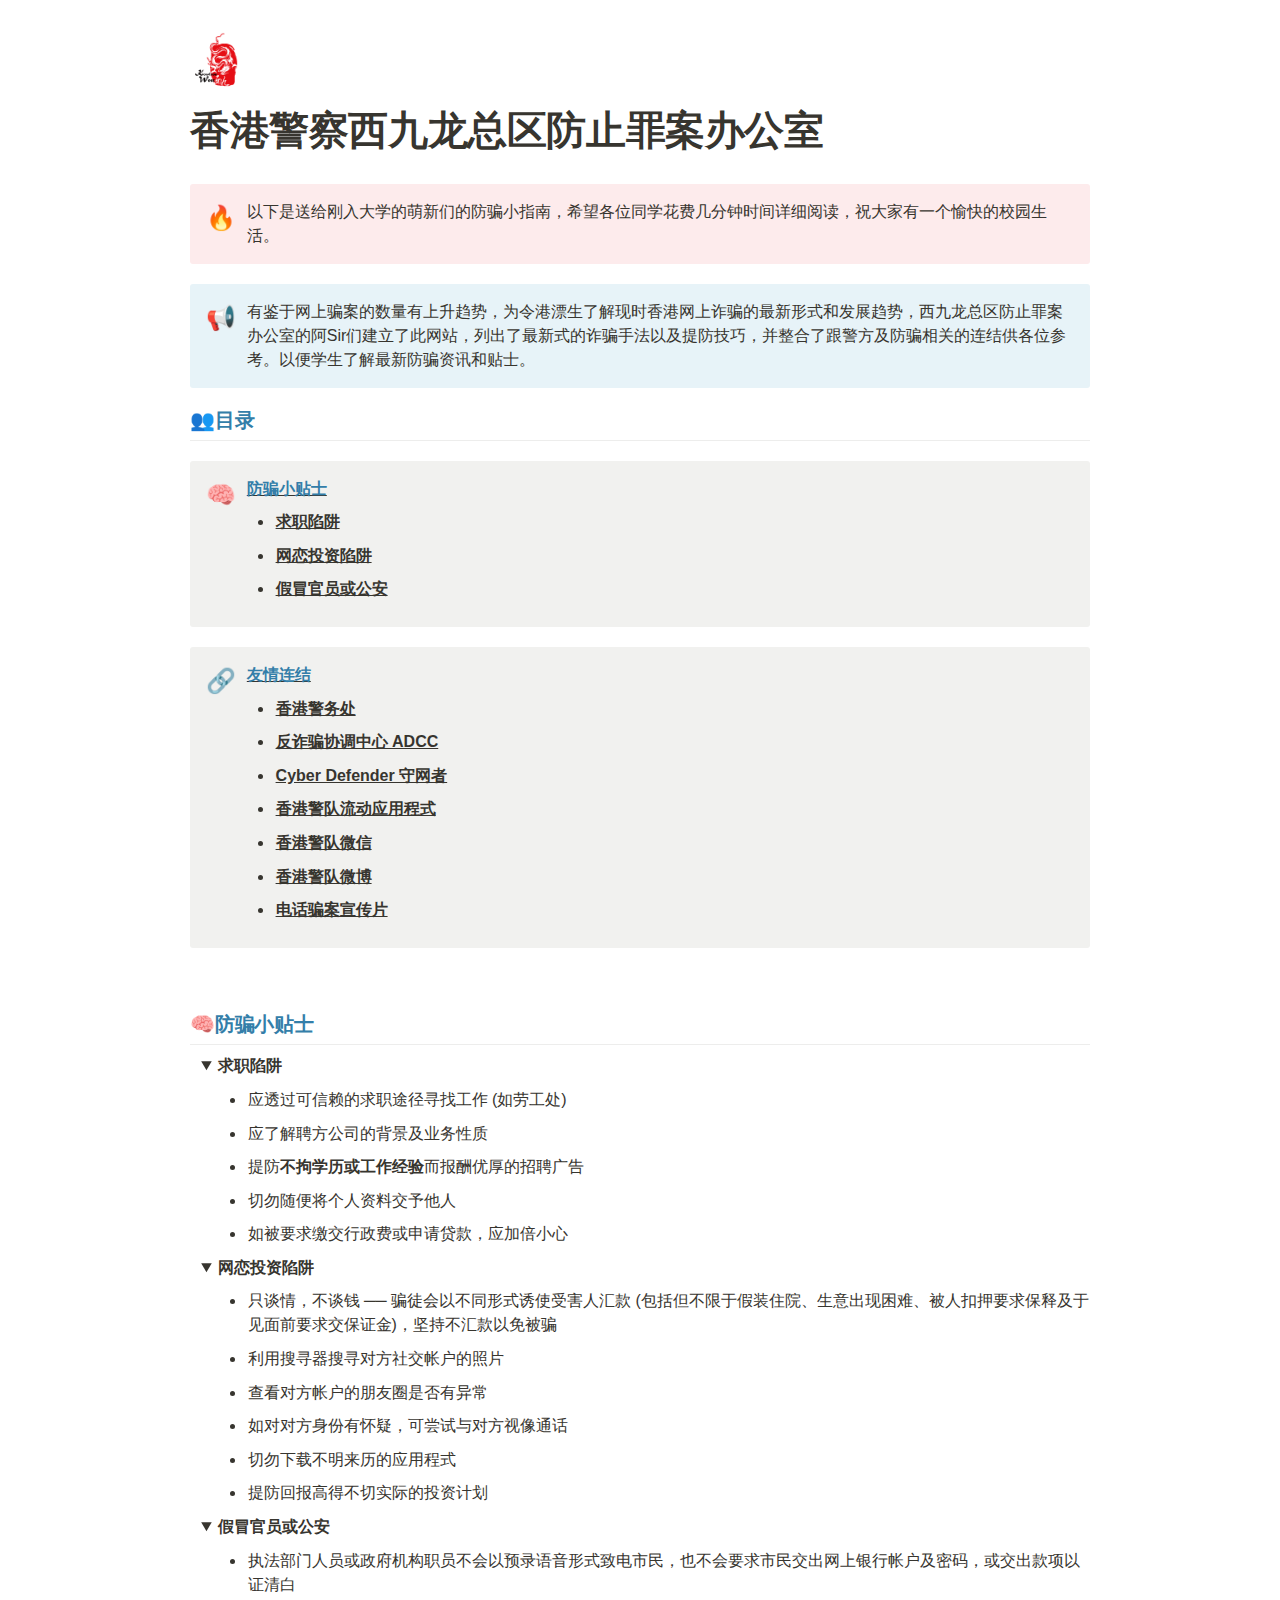
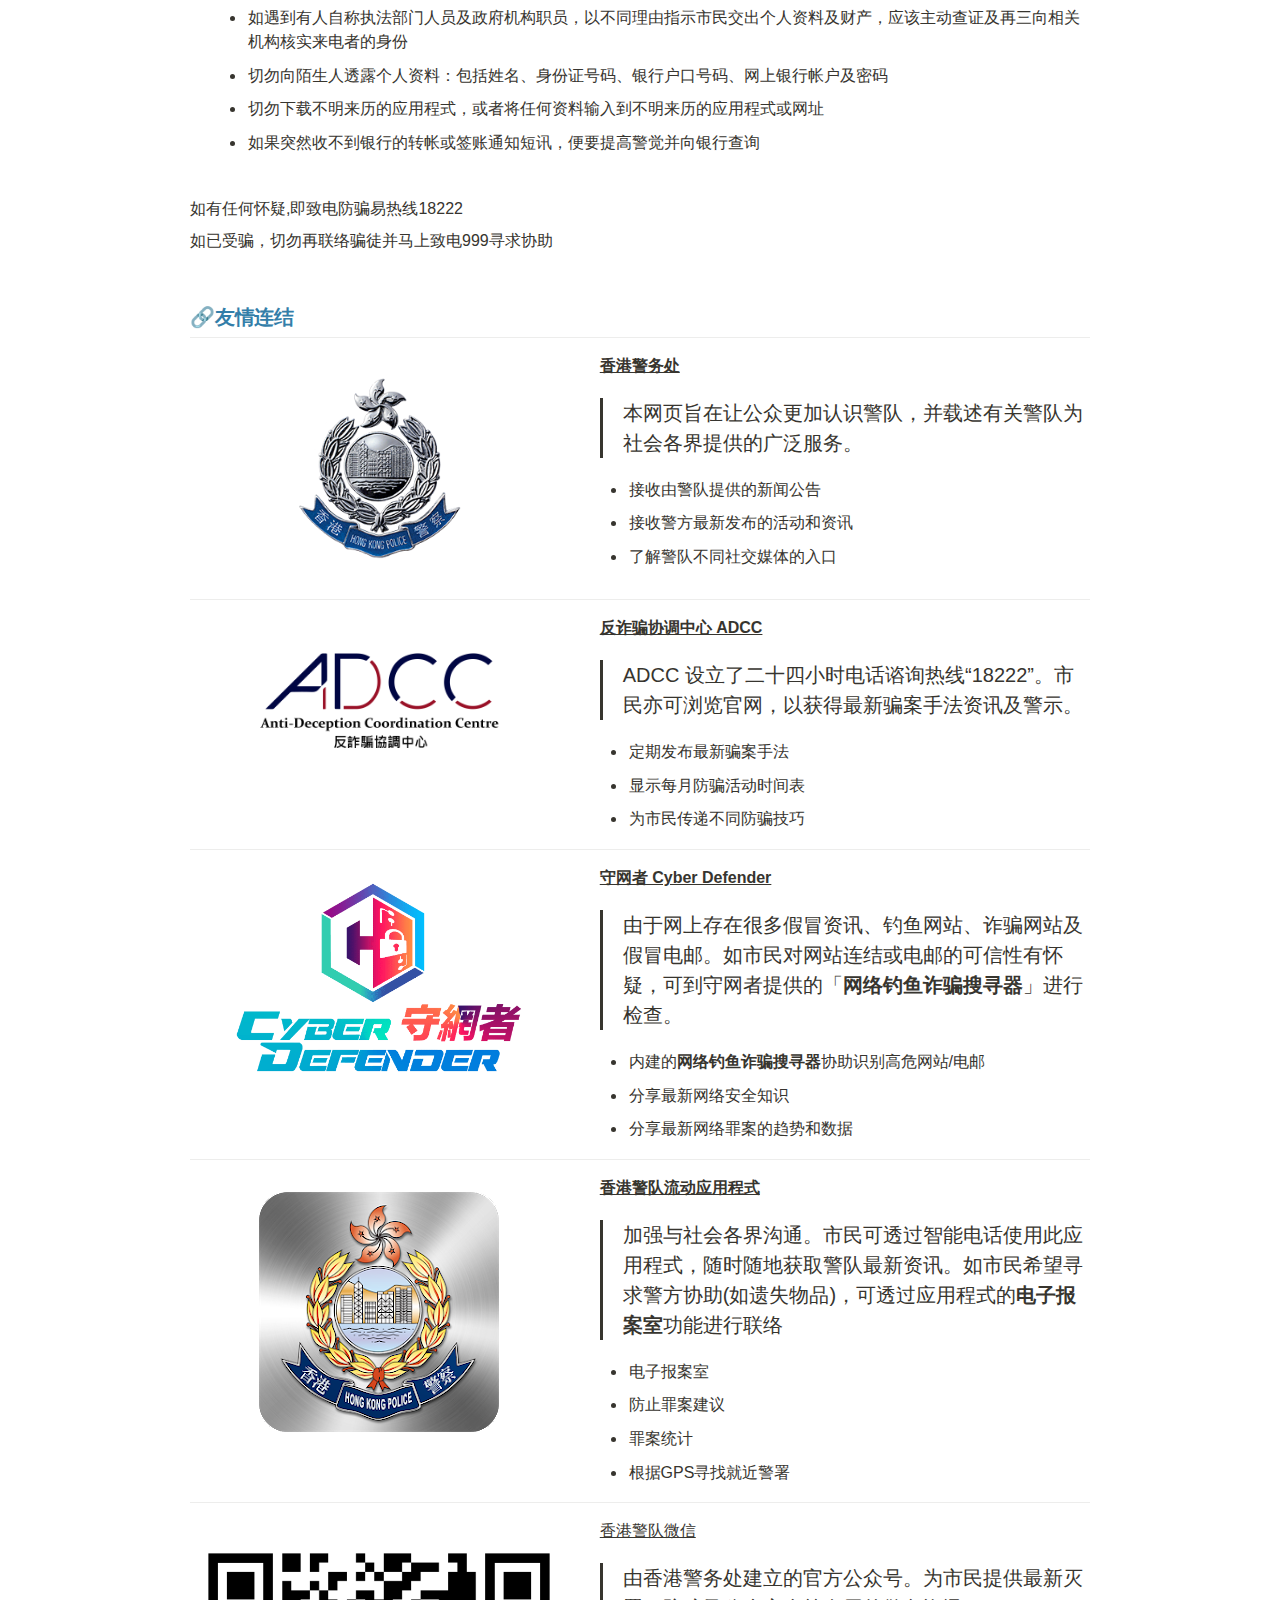
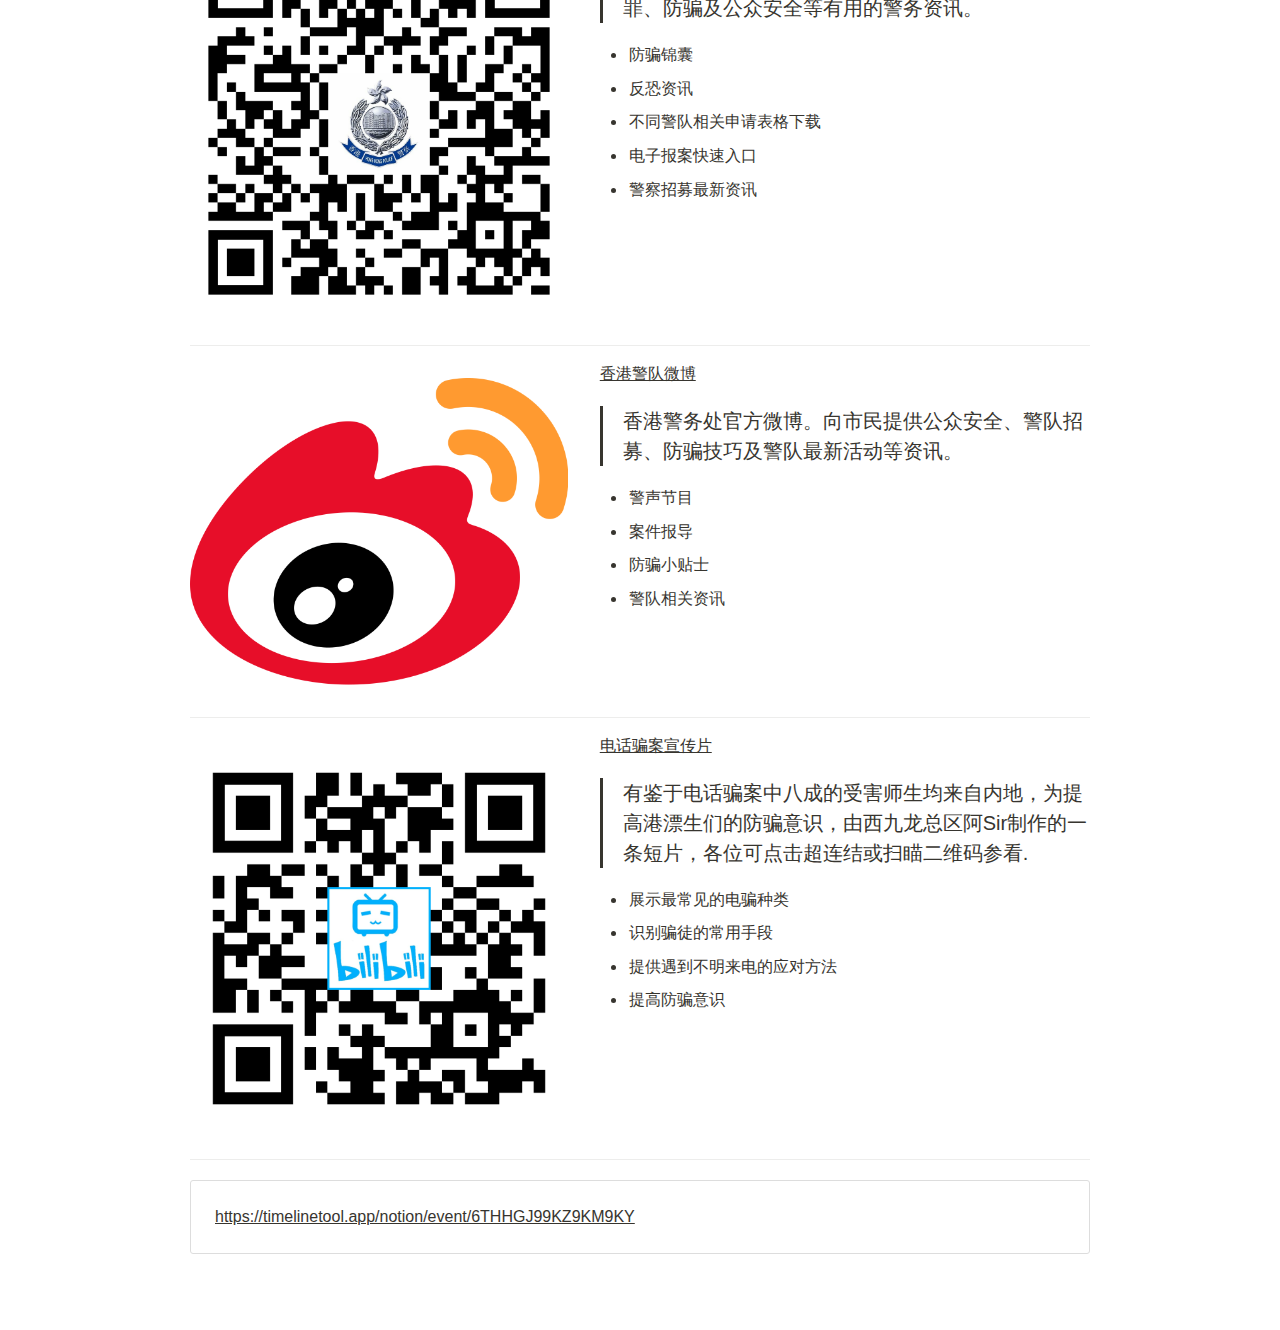
==== commit 04a2714d: "Updates" ====
--- a/promotion.html
+++ b/promotion.html
@@ -665,8 +665,11 @@
 .checkbox-off {
 	background-image: url("data:image/svg+xml;charset=UTF-8,%3Csvg%20width%3D%2216%22%20height%3D%2216%22%20viewBox%3D%220%200%2016%2016%22%20fill%3D%22none%22%20xmlns%3D%22http%3A%2F%2Fwww.w3.org%2F2000%2Fsvg%22%3E%0A%3Crect%20x%3D%220.75%22%20y%3D%220.75%22%20width%3D%2214.5%22%20height%3D%2214.5%22%20fill%3D%22white%22%20stroke%3D%22%2336352F%22%20stroke-width%3D%221.5%22%2F%3E%0A%3C%2Fsvg%3E");
 }
-	
-</style></head><body><article id="ff09eb75-a630-4978-9284-228fcfb5b1c8" class="page sans"><header><div class="page-header-icon undefined"><img class="icon" src="%E9%A6%99%E6%B8%AF%E8%AD%A6%E5%AF%9F%E8%A5%BF%E4%B9%9D%E9%BE%99%E6%80%BB%E5%8C%BA%E9%98%B2%E6%AD%A2%E7%BD%AA%E6%A1%88%E5%8A%9E%E5%85%AC%E5%AE%A4%205df3dbc612cb4608a22f0cdc15c991a6/KW_Logo_%25E5%25B7%25B2%25E9%2580%2580%25E5%259C%25B0(1).jpg"/></div><h1 class="page-title">香港警察西九龙总区防止罪案办公室</h1></header><div class="page-body"><figure class="block-color-red_background callout" style="white-space:pre-wrap;display:flex" id="469e2ab8-3f56-4669-8ac3-d49b9c3095b9"><div style="font-size:1.5em"><span class="icon">🔥</span></div><div style="width:100%">以下是送给刚入大学的萌新们的防骗小指南，希望各位同学花费几分钟时间详细阅读，祝大家有一个愉快的校园生活。</div></figure><figure class="block-color-blue_background callout" style="white-space:pre-wrap;display:flex" id="9dd1964a-5e6d-4997-ba14-5492a8c0b7f5"><div style="font-size:1.5em"><span class="icon">📢</span></div><div style="width:100%">有鉴于网上骗案的数量有上升趋势，为令港漂生了解现时香港网上诈骗的最新形式和发展趋势，西九龙总区防止罪案办公室的阿Sir们建立了此网站，列出了最新式的诈骗手法以及提防技巧，并整合了跟警方及防骗相关的连结供各位参考。以便学生了解最新防骗资讯和贴士。</div></figure><h3 id="a151cc09-c54a-4844-a4d4-75c7f8e258c8" class="">👥<mark class="highlight-blue">目录</mark></h3><hr id="63048e37-f2fa-4fe6-b699-b1e00ab635dd"/><figure class="block-color-gray_background callout" style="white-space:pre-wrap;display:flex" id="49245ba4-86c0-4b39-b6df-ab34af0af50e"><div style="font-size:1.5em"><span class="icon">🧠</span></div><div style="width:100%"><strong><a href="https://www.notion.so/ff09eb75a63049789284228fcfb5b1c8"><mark class="highlight-blue">防骗小贴士</mark></a></strong><ul id="e63d978f-d7fc-4740-bf40-30577d0f51e7" class="bulleted-list"><li style="list-style-type:disc"><strong><a href="https://www.notion.so/ff09eb75a63049789284228fcfb5b1c8">求职陷阱</a></strong></li></ul><ul id="0e28b75f-7530-402e-bf52-74a46aaaabce" class="bulleted-list"><li style="list-style-type:disc"><strong><a href="https://www.notion.so/ff09eb75a63049789284228fcfb5b1c8">网恋投资陷阱</a></strong></li></ul><ul id="658a8be3-5dc6-4180-a124-894a010d438c" class="bulleted-list"><li style="list-style-type:disc"><strong><a href="https://www.notion.so/ff09eb75a63049789284228fcfb5b1c8">假冒官员或公安</a></strong></li></ul></div></figure><figure class="block-color-gray_background callout" style="white-space:pre-wrap;display:flex" id="a4a3caf4-8988-48db-bd3d-974f6c8c166b"><div style="font-size:1.5em"><span class="icon">🔗</span></div><div style="width:100%"><a href="https://www.notion.so/ff09eb75a63049789284228fcfb5b1c8"><strong><mark class="highlight-blue">友情连结</mark></strong></a><ul id="107d1be4-55a8-45a6-a826-e72922e4de98" class="bulleted-list"><li style="list-style-type:disc"><strong><a href="https://www.notion.so/ff09eb75a63049789284228fcfb5b1c8">香港警务处</a></strong></li></ul><ul id="0f0fc7bc-0b81-40f6-abe7-c97f9c3855c7" class="bulleted-list"><li style="list-style-type:disc"><strong><a href="https://www.notion.so/ff09eb75a63049789284228fcfb5b1c8">反诈骗协调中心 ADCC</a></strong></li></ul><ul id="355372c8-0877-4bf7-b8ec-a421c655c902" class="bulleted-list"><li style="list-style-type:disc"><strong><a href="https://www.notion.so/ff09eb75a63049789284228fcfb5b1c8">Cyber Defender 守网者</a></strong></li></ul><ul id="8b14fe60-0159-42cc-8f3f-1a79b516a9c3" class="bulleted-list"><li style="list-style-type:disc"><strong><a href="https://www.notion.so/ff09eb75a63049789284228fcfb5b1c8">香港警队流动应用程式</a></strong></li></ul><ul id="b774b348-3c30-45e8-9ec2-b4e6565bf2d2" class="bulleted-list"><li style="list-style-type:disc"><strong><a href="https://www.notion.so/ff09eb75a63049789284228fcfb5b1c8">香港警队微信</a></strong></li></ul><ul id="ac166065-339a-4c1f-b243-14ffd0f6be1f" class="bulleted-list"><li style="list-style-type:disc"><strong><a href="https://www.notion.so/ff09eb75a63049789284228fcfb5b1c8">香港警队微博</a></strong></li></ul><ul id="269e9edf-319b-4c43-8c49-e87101654b7d" class="bulleted-list"><li style="list-style-type:disc"><strong><a href="https://www.notion.so/ff09eb75a63049789284228fcfb5b1c8">电话骗案宣传片</a></strong></li></ul></div></figure><p id="531a5fbb-cde5-4073-a1b6-b89cb617d938" class="">
+
+</style>
+</head>
+<body><article id="ff09eb75-a630-4978-9284-228fcfb5b1c8" class="page sans"><header><div class="page-header-icon undefined"><img class="icon" src="%E9%A6%99%E6%B8%AF%E8%AD%A6%E5%AF%9F%E8%A5%BF%E4%B9%9D%E9%BE%99%E6%80%BB%E5%8C%BA%E9%98%B2%E6%AD%A2%E7%BD%AA%E6%A1%88%E5%8A%9E%E5%85%AC%E5%AE%A4%205df3dbc612cb4608a22f0cdc15c991a6/KW_Logo_%25E5%25B7%25B2%25E9%2580%2580%25E5%259C%25B0(1).jpg"/></div><h1 class="page-title">香港警察西九龙总区防止罪案办公室</h1></header><div class="page-body"><figure class="block-color-red_background callout" style="white-space:pre-wrap;display:flex" id="469e2ab8-3f56-4669-8ac3-d49b9c3095b9"><div style="font-size:1.5em"><span class="icon">🔥</span></div><div style="width:100%">以下是送给刚入大学的萌新们的防骗小指南，希望各位同学花费几分钟时间详细阅读，祝大家有一个愉快的校园生活。</div></figure><figure class="block-color-blue_background callout" style="white-space:pre-wrap;display:flex" id="9dd1964a-5e6d-4997-ba14-5492a8c0b7f5"><div style="font-size:1.5em"><span class="icon">📢</span></div><div style="width:100%">有鉴于网上骗案的数量有上升趋势，为令港漂生了解现时香港网上诈骗的最新形式和发展趋势，西九龙总区防止罪案办公室的阿Sir们建立了此网站，列出了最新式的诈骗手法以及提防技巧，并整合了跟警方及防骗相关的连结供各位参考。以便学生了解最新防骗资讯和贴士。</div></figure><h3 id="a151cc09-c54a-4844-a4d4-75c7f8e258c8" class="">👥<mark class="highlight-blue">目录</mark></h3><hr id="63048e37-f2fa-4fe6-b699-b1e00ab635dd"/><figure class="block-color-gray_background callout" style="white-space:pre-wrap;display:flex" id="49245ba4-86c0-4b39-b6df-ab34af0af50e"><div style="font-size:1.5em"><span class="icon">🧠</span></div><div style="width:100%"><strong><a href="#897948ab-f428-4577-8642-3844990e190d"><mark class="highlight-blue">防骗小贴士</mark></a></strong><ul id="e63d978f-d7fc-4740-bf40-30577d0f51e7" class="bulleted-list"><li style="list-style-type:disc"><strong><a href="#e82e3d6f-c112-4ab1-80d3-6bca80689cae">求职陷阱</a></strong></li></ul><ul id="0e28b75f-7530-402e-bf52-74a46aaaabce" class="bulleted-list"><li style="list-style-type:disc"><strong><a href="#98e9186a-39f2-4d93-9867-240e11927d94">网恋投资陷阱</a></strong></li></ul><ul id="658a8be3-5dc6-4180-a124-894a010d438c" class="bulleted-list"><li style="list-style-type:disc"><strong><a href="#357644d5-2988-4193-9b1c-228bc5f5a315">假冒官员或公安</a></strong></li></ul></div></figure><figure class="block-color-gray_background callout" style="white-space:pre-wrap;display:flex" id="a4a3caf4-8988-48db-bd3d-974f6c8c166b"><div style="font-size:1.5em"><span class="icon">🔗</span></div><div style="width:100%"><a href="#d7328ceb-bf44-41db-885f-636fb278bbff"><strong><mark class="highlight-blue">友情连结</mark></strong></a><ul id="107d1be4-55a8-45a6-a826-e72922e4de98" class="bulleted-list"><li style="list-style-type:disc"><strong><a href="#f267922f-464f-45b9-8b88-47441269f9a0">香港警务处</a></strong></li></ul><ul id="0f0fc7bc-0b81-40f6-abe7-c97f9c3855c7" class="bulleted-list"><li style="list-style-type:disc"><strong><a href="#e571c02c-dd45-4a45-b9c8-8d857bf8bb84">反诈骗协调中心 ADCC</a></strong></li></ul><ul id="355372c8-0877-4bf7-b8ec-a421c655c902" class="bulleted-list"><li style="list-style-type:disc"><strong><a href="#ce1347e3-88e9-4531-be67-17580351736d">Cyber Defender 守网者</a></strong></li></ul><ul id="8b14fe60-0159-42cc-8f3f-1a79b516a9c3" class="bulleted-list"><li style="list-style-type:disc"><strong><a href="#9d2f32d0-6724-478e-ba0a-7bf24ca08c2e">香港警队流动应用程式</a></strong></li></ul><ul id="b774b348-3c30-45e8-9ec2-b4e6565bf2d2" class="bulleted-list"><li style="list-style-type:disc"><strong><a href="#639e579f-581e-420d-801d-c57591029eb1">香港警队微信</a></strong></li></ul><ul id="ac166065-339a-4c1f-b243-14ffd0f6be1f" class="bulleted-list"><li style="list-style-type:disc"><strong><a href="#4f32ad1b-e70c-42d5-bb45-c76d7ca4d5b6">香港警队微博</a></strong></li></ul><ul id="269e9edf-319b-4c43-8c49-e87101654b7d" class="bulleted-list"><li style="list-style-type:disc"><strong><a href="#8c35027e-84cf-4de0-b790-f7affc545edf">电话骗案宣传片</a></strong></li></ul></div></figure><p id="531a5fbb-cde5-4073-a1b6-b89cb617d938" class="">
 </p><h3 id="897948ab-f428-4577-8642-3844990e190d" class="">🧠<strong><mark class="highlight-blue">防骗小贴士</mark></strong></h3><hr id="63333cd0-bbb7-4428-bea4-648d4dea19e5"/><ul id="e82e3d6f-c112-4ab1-80d3-6bca80689cae" class="toggle"><li><details open=""><summary><strong>求职陷阱</strong></summary><ul id="e8935f9a-f200-4ddd-b726-caf0c84ce9f0" class="bulleted-list"><li style="list-style-type:disc">应透过可信赖的求职途径寻找工作 (如劳工处)</li></ul><ul id="225a4ba0-85b2-4b20-ac66-ef64f6214ca2" class="bulleted-list"><li style="list-style-type:disc">应了解聘方公司的背景及业务性质</li></ul><ul id="71081776-b5fa-483a-8034-d6205787196b" class="bulleted-list"><li style="list-style-type:disc">提防<strong>不拘学历或工作经验</strong>而报酬优厚的招聘广告</li></ul><ul id="cbc5389a-f999-4106-9c02-c64ac161e6f2" class="bulleted-list"><li style="list-style-type:disc">切勿随便将个人资料交予他人</li></ul><ul id="5144e903-0ee8-415d-a584-30c47fbd96b0" class="bulleted-list"><li style="list-style-type:disc">如被要求缴交行政费或申请贷款，应加倍小心</li></ul></details></li></ul><ul id="98e9186a-39f2-4d93-9867-240e11927d94" class="toggle"><li><details open=""><summary><strong>网恋投资陷阱</strong></summary><ul id="3034131a-fc37-4555-a459-04319a1f900e" class="bulleted-list"><li style="list-style-type:disc">只谈情，不谈钱 ── 骗徒会以不同形式诱使受害人汇款 (包括但不限于假装住院、生意出现困难、被人扣押要求保释及于见面前要求交保证金)，坚持不汇款以免被骗</li></ul><ul id="53d5246c-05da-486a-b563-4e776a86db14" class="bulleted-list"><li style="list-style-type:disc">利用搜寻器搜寻对方社交帐户的照片</li></ul><ul id="3523c982-e2b4-488d-b4dc-20e7d56cd3ba" class="bulleted-list"><li style="list-style-type:disc">查看对方帐户的朋友圈是否有异常</li></ul><ul id="50a4a1c2-92cb-44a5-98fb-d9573f1a3726" class="bulleted-list"><li style="list-style-type:disc">如对对方身份有怀疑，可尝试与对方视像通话</li></ul><ul id="9c8d3de4-e80e-46a9-ae8e-c8ac3ae83fc8" class="bulleted-list"><li style="list-style-type:disc">切勿下载不明来历的应用程式</li></ul><ul id="6b04204e-1c00-454b-bd8d-cab53245780f" class="bulleted-list"><li style="list-style-type:disc">提防回报高得不切实际的投资计划</li></ul></details></li></ul><ul id="357644d5-2988-4193-9b1c-228bc5f5a315" class="toggle"><li><details open=""><summary><strong>假冒官员或公安</strong></summary><ul id="9621ecbe-504d-4c32-a3c7-e6e1cb5781cc" class="bulleted-list"><li style="list-style-type:disc">执法部门人员或政府机构职员不会以预录语音形式致电市民，也不会要求市民交出网上银行帐户及密码，或交出款项以证清白</li></ul><ul id="b3662cfc-7558-4295-b01b-81442d8709b3" class="bulleted-list"><li style="list-style-type:disc">如遇到有人自称执法部门人员及政府机构职员，以不同理由指示市民交出个人资料及财产，应该主动查证及再三向相关机构核实来电者的身份</li></ul><ul id="1497befd-51d7-4b55-8751-e8809c2864a3" class="bulleted-list"><li style="list-style-type:disc">切勿向陌生人透露个人资料：包括姓名、身份证号码、银行户口号码、网上银行帐户及密码</li></ul><ul id="ca7cc3c3-6ba0-4892-8fb7-b997250994b7" class="bulleted-list"><li style="list-style-type:disc">切勿下载不明来历的应用程式，或者将任何资料输入到不明来历的应用程式或网址</li></ul><ul id="6aa9219e-12e0-48a7-9476-dd9210a626c0" class="bulleted-list"><li style="list-style-type:disc">如果突然收不到银行的转帐或签账通知短讯，便要提高警觉并向银行查询</li></ul></details></li></ul><p id="173e4b71-3c1a-46bd-bf68-f90c3e9a1848" class="">
 </p><p id="6ea24eed-7247-4bba-80b8-455fe4786c14" class="">如有任何怀疑,即致电防骗易热线18222</p><p id="bcaaa6ea-67a1-474c-a8bc-c1acae00214f" class="">如已受骗，切勿再联络骗徒并马上致电999寻求协助</p><p id="984a407d-1f85-4302-b8ef-cda4c9845b82" class="">
-</p><h3 id="d7328ceb-bf44-41db-885f-636fb278bbff" class="">🔗<mark class="highlight-blue">友情连结</mark></h3><hr id="6d16dd43-7eea-47f7-a7d5-3ec1f19fb1b5"/><div id="12d4cf3a-42d3-4e20-aa37-441178cbd978" class="column-list"><div id="d378bafc-1cde-4818-9f5b-e22b59507dd7" style="width:43.75%" class="column"><figure id="5df3dbc6-12cb-4608-a22f-0cdc15c991a6" class="image"><a href="%E9%A6%99%E6%B8%AF%E8%AD%A6%E5%AF%9F%E8%A5%BF%E4%B9%9D%E9%BE%99%E6%80%BB%E5%8C%BA%E9%98%B2%E6%AD%A2%E7%BD%AA%E6%A1%88%E5%8A%9E%E5%85%AC%E5%AE%A4%205df3dbc612cb4608a22f0cdc15c991a6/hkpf_logo_200px.png"><img style="width:864px" src="%E9%A6%99%E6%B8%AF%E8%AD%A6%E5%AF%9F%E8%A5%BF%E4%B9%9D%E9%BE%99%E6%80%BB%E5%8C%BA%E9%98%B2%E6%AD%A2%E7%BD%AA%E6%A1%88%E5%8A%9E%E5%85%AC%E5%AE%A4%205df3dbc612cb4608a22f0cdc15c991a6/hkpf_logo_200px.png"/></a></figure></div><div id="0e851555-903a-438c-b58d-c667a75e1a90" style="width:56.25000000000002%" class="column"><p id="f267922f-464f-45b9-8b88-47441269f9a0" class=""><a href="https://www.police.gov.hk/ppp_sc/"><strong>香港警务处</strong></a></p><blockquote id="0aa05b1b-1361-4f8c-b321-a6cc13d23767" class="">本网页旨在让公众更加认识警队，并载述有关警队为社会各界提供的广泛服务。</blockquote><ul id="dd2d1604-d53d-4ddd-97e7-c939ebd03c29" class="bulleted-list"><li style="list-style-type:disc">接收由警队提供的新闻公告</li></ul><ul id="2d5e8c42-ce02-49af-b26d-cdb294117409" class="bulleted-list"><li style="list-style-type:disc">接收警方最新发布的活动和资讯</li></ul><ul id="48aa1be4-421e-479a-acc8-7955920a2c62" class="bulleted-list"><li style="list-style-type:disc">了解警队不同社交媒体的入口</li></ul></div></div><hr id="9a96ee96-e606-484d-a566-52f5c9c6c959"/><div id="c99c780a-94d5-48f1-be4d-e966a9952d1f" class="column-list"><div id="d471ca2d-7c34-45ce-b28e-3fa16473c8c8" style="width:43.75%" class="column"><figure id="ef04a93e-2bee-4c8f-977e-a962a01da876" class="image"><a href="%E9%A6%99%E6%B8%AF%E8%AD%A6%E5%AF%9F%E8%A5%BF%E4%B9%9D%E9%BE%99%E6%80%BB%E5%8C%BA%E9%98%B2%E6%AD%A2%E7%BD%AA%E6%A1%88%E5%8A%9E%E5%85%AC%E5%AE%A4%205df3dbc612cb4608a22f0cdc15c991a6/adcc_logo.png"><img style="width:288px" src="%E9%A6%99%E6%B8%AF%E8%AD%A6%E5%AF%9F%E8%A5%BF%E4%B9%9D%E9%BE%99%E6%80%BB%E5%8C%BA%E9%98%B2%E6%AD%A2%E7%BD%AA%E6%A1%88%E5%8A%9E%E5%85%AC%E5%AE%A4%205df3dbc612cb4608a22f0cdc15c991a6/adcc_logo.png"/></a></figure></div><div id="0f3d4592-02b1-491d-92e9-693f89ad620d" style="width:56.25000000000004%" class="column"><p id="e571c02c-dd45-4a45-b9c8-8d857bf8bb84" class=""><a href="https://www.adcc.gov.hk/zh-cn/home.html"><strong>反诈骗协调中心 ADCC</strong></a></p><blockquote id="a1f335b3-133d-4fb6-b51a-c9043736c2e4" class="">ADCC 设立了二十四小时电话谘询热线“18222”。市民亦可浏览官网，以获得最新骗案手法资讯及警示。</blockquote><ul id="389f67e4-875b-4768-9115-ae16b220f19e" class="bulleted-list"><li style="list-style-type:disc">定期发布最新骗案手法</li></ul><ul id="26c87e7d-4ac0-4733-b422-91dc4a5d740f" class="bulleted-list"><li style="list-style-type:disc">显示每月防骗活动时间表</li></ul><ul id="575a0508-8a8d-4c43-be55-dfc9db9fba39" class="bulleted-list"><li style="list-style-type:disc">为市民传递不同防骗技巧</li></ul></div></div><hr id="109eba47-c254-4ce1-936f-bd1a2cc229d1"/><div id="d7ba6dd0-b0d1-43ce-b4f6-c66bc482864b" class="column-list"><div id="77da189d-b072-481e-8708-e21eb063364a" style="width:43.75%" class="column"><figure id="aeedccdb-9a03-44c0-bcf6-f7e65a8edcd3" class="image"><a href="%E9%A6%99%E6%B8%AF%E8%AD%A6%E5%AF%9F%E8%A5%BF%E4%B9%9D%E9%BE%99%E6%80%BB%E5%8C%BA%E9%98%B2%E6%AD%A2%E7%BD%AA%E6%A1%88%E5%8A%9E%E5%85%AC%E5%AE%A4%205df3dbc612cb4608a22f0cdc15c991a6/official-logo-design5_middle.webp"><img style="width:288px" src="%E9%A6%99%E6%B8%AF%E8%AD%A6%E5%AF%9F%E8%A5%BF%E4%B9%9D%E9%BE%99%E6%80%BB%E5%8C%BA%E9%98%B2%E6%AD%A2%E7%BD%AA%E6%A1%88%E5%8A%9E%E5%85%AC%E5%AE%A4%205df3dbc612cb4608a22f0cdc15c991a6/official-logo-design5_middle.webp"/></a></figure></div><div id="689a05d0-2096-4393-b869-5ad0a4a171c2" style="width:56.25%" class="column"><p id="ce1347e3-88e9-4531-be67-17580351736d" class=""><strong><a href="https://cyberdefender.hk/zh-cn/">守网者 Cyber Defender</a></strong></p><blockquote id="5a410628-6474-4a00-a24c-fb54eb6e4638" class="">由于网上存在很多假冒资讯、钓鱼网站、诈骗网站及假冒电邮。如市民对网站连结或电邮的可信性有怀疑，可到守网者提供的「<strong>网络钓鱼诈骗搜寻器</strong>」进行检查。</blockquote><ul id="33554db2-5423-493c-88cc-fdb6a5b4867c" class="bulleted-list"><li style="list-style-type:disc">内建的<strong>网络钓鱼诈骗搜寻器</strong>协助识别高危网站/电邮</li></ul><ul id="bf8a5ac0-2964-431e-bca6-1c67e8f37848" class="bulleted-list"><li style="list-style-type:disc">分享最新网络安全知识</li></ul><ul id="18c4f729-50ed-4797-b1d3-64a3ada277ff" class="bulleted-list"><li style="list-style-type:disc">分享最新网络罪案的趋势和数据</li></ul></div></div><hr id="d2c4e046-1f3f-48ca-aefe-ddb86e7cbbcc"/><div id="e9e7100b-2b88-4c79-b210-67c0ce15b344" class="column-list"><div id="544185d1-d8cf-46ea-9def-d605a63ef635" style="width:43.75%" class="column"><figure id="41267275-b42f-46f1-8857-437aa911534c" class="image"><a href="%E9%A6%99%E6%B8%AF%E8%AD%A6%E5%AF%9F%E8%A5%BF%E4%B9%9D%E9%BE%99%E6%80%BB%E5%8C%BA%E9%98%B2%E6%AD%A2%E7%BD%AA%E6%A1%88%E5%8A%9E%E5%85%AC%E5%AE%A4%205df3dbc612cb4608a22f0cdc15c991a6/unnamed.webp"><img style="width:240px" src="%E9%A6%99%E6%B8%AF%E8%AD%A6%E5%AF%9F%E8%A5%BF%E4%B9%9D%E9%BE%99%E6%80%BB%E5%8C%BA%E9%98%B2%E6%AD%A2%E7%BD%AA%E6%A1%88%E5%8A%9E%E5%85%AC%E5%AE%A4%205df3dbc612cb4608a22f0cdc15c991a6/unnamed.webp"/></a></figure></div><div id="0bc7840f-1d60-4a50-95a3-e5a1ec3772c7" style="width:56.25%" class="column"><p id="9d2f32d0-6724-478e-ba0a-7bf24ca08c2e" class=""><strong><a href="https://www.police.gov.hk/ppp_sc/03_police_message/fma/">香港警队流动应用程式</a></strong></p><blockquote id="c1ed9994-8e4d-4183-a878-5bb106a1a562" class="">加强与社会各界沟通。市民可透过智能电话使用此应用程式，随时随地获取警队最新资讯。如市民希望寻求警方协助(如遗失物品)，可透过应用程式的<strong>电子报案室</strong>功能进行联络</blockquote><ul id="d9bbc86a-8d5e-4f5b-9b39-95d5eeaf909a" class="bulleted-list"><li style="list-style-type:disc">电子报案室</li></ul><ul id="e77731c5-d422-44b3-822e-12c5dca4bd50" class="bulleted-list"><li style="list-style-type:disc">防止罪案建议</li></ul><ul id="8ae4bcf0-4a3b-4b45-82ac-c64529f0a93e" class="bulleted-list"><li style="list-style-type:disc">罪案统计</li></ul><ul id="fbaa9304-c8ce-449d-ba5e-efbe55aff326" class="bulleted-list"><li style="list-style-type:disc">根据GPS寻找就近警署</li></ul></div></div><hr id="17c21e51-aab6-45da-815e-41b7594cbb60"/><div id="053ff3ad-c0ec-42b9-874b-4293251103de" class="column-list"><div id="2d9af305-1044-49ab-96aa-05f31ab3bb26" style="width:43.75%" class="column"><figure id="2cffebb1-e58c-4006-a2fb-c3841e5e8cc4" class="image"><a href="%E9%A6%99%E6%B8%AF%E8%AD%A6%E5%AF%9F%E8%A5%BF%E4%B9%9D%E9%BE%99%E6%80%BB%E5%8C%BA%E9%98%B2%E6%AD%A2%E7%BD%AA%E6%A1%88%E5%8A%9E%E5%85%AC%E5%AE%A4%205df3dbc612cb4608a22f0cdc15c991a6/qr-code.png"><img style="width:2255px" src="%E9%A6%99%E6%B8%AF%E8%AD%A6%E5%AF%9F%E8%A5%BF%E4%B9%9D%E9%BE%99%E6%80%BB%E5%8C%BA%E9%98%B2%E6%AD%A2%E7%BD%AA%E6%A1%88%E5%8A%9E%E5%85%AC%E5%AE%A4%205df3dbc612cb4608a22f0cdc15c991a6/qr-code.png"/></a></figure></div><div id="938fccfa-f880-464d-ad8d-496fe7f084eb" style="width:56.25%" class="column"><p id="639e579f-581e-420d-801d-c57591029eb1" class=""><a href="http://weixin.qq.com/r/Fh395QjEslXNrUyG90gE">香港警队微信</a></p><blockquote id="8b3f57e3-8e97-4a72-a65a-5edadfce0342" class="">由香港警务处建立的官方公众号。为市民提供最新灭罪、防骗及公众安全等有用的警务资讯。</blockquote><ul id="456b79fb-11fd-4684-91f5-91785c13fd88" class="bulleted-list"><li style="list-style-type:disc">防骗锦囊</li></ul><ul id="0c22415d-4aa2-4ca5-801b-bc512bd45d1c" class="bulleted-list"><li style="list-style-type:disc">反恐资讯</li></ul><ul id="b9eb361f-63f9-49cf-8ffc-1ef32b989f7b" class="bulleted-list"><li style="list-style-type:disc">不同警队相关申请表格下载</li></ul><ul id="a5df9e03-51d8-4d4d-bd21-4368cbc45c83" class="bulleted-list"><li style="list-style-type:disc">电子报案快速入口</li></ul><ul id="93ff6022-7ccf-4a8f-9341-78fbfb655781" class="bulleted-list"><li style="list-style-type:disc">警察招募最新资讯</li></ul></div></div><hr id="ac68e796-66e9-43a6-8dfc-9b4ef4d48a75"/><div id="d826415f-af23-41ba-b9bf-f037b2c49908" class="column-list"><div id="c4fb1d6f-2add-4b00-9cc5-a9866e9b8fd1" style="width:43.75%" class="column"><figure id="3e5062cb-03d3-4427-a56a-f646a87e55f5" class="image"><a href="%E9%A6%99%E6%B8%AF%E8%AD%A6%E5%AF%9F%E8%A5%BF%E4%B9%9D%E9%BE%99%E6%80%BB%E5%8C%BA%E9%98%B2%E6%AD%A2%E7%BD%AA%E6%A1%88%E5%8A%9E%E5%85%AC%E5%AE%A4%205df3dbc612cb4608a22f0cdc15c991a6/1200px-Sina_Weibo_logo.svg.png"><img style="width:384px" src="%E9%A6%99%E6%B8%AF%E8%AD%A6%E5%AF%9F%E8%A5%BF%E4%B9%9D%E9%BE%99%E6%80%BB%E5%8C%BA%E9%98%B2%E6%AD%A2%E7%BD%AA%E6%A1%88%E5%8A%9E%E5%85%AC%E5%AE%A4%205df3dbc612cb4608a22f0cdc15c991a6/1200px-Sina_Weibo_logo.svg.png"/></a></figure></div><div id="a967b137-81d9-4944-a5a3-81fcecf5b462" style="width:56.25%" class="column"><p id="4f32ad1b-e70c-42d5-bb45-c76d7ca4d5b6" class=""><a href="https://weibo.com/hongkongpoliceforce">香港警队微博</a></p><blockquote id="d67876df-2659-40e8-af69-838a91449f31" class="">香港警务处官方微博。向市民提供公众安全、警队招募、防骗技巧及警队最新活动等资讯。</blockquote><ul id="918f62e2-2e5a-4334-82c7-546fe0e32c00" class="bulleted-list"><li style="list-style-type:disc">警声节目</li></ul><ul id="d857fb2a-39c9-46c0-8ee6-3c8fd2939187" class="bulleted-list"><li style="list-style-type:disc">案件报导</li></ul><ul id="2916cccd-23d5-41f5-9152-d1136ab01640" class="bulleted-list"><li style="list-style-type:disc">防骗小贴士</li></ul><ul id="97d84b76-7423-4a42-b4ee-2686de226a03" class="bulleted-list"><li style="list-style-type:disc">警队相关资讯</li></ul></div></div><hr id="369546ec-afc5-46f8-84ac-bf819ba104f2"/><div id="310c8698-516b-4112-a384-7c46243ff176" class="column-list"><div id="99709fe1-90e7-46b6-b194-2803df91e857" style="width:43.75%" class="column"><figure id="61c8f231-0e52-49ea-8a76-bfa685453783" class="image"><a href="%E9%A6%99%E6%B8%AF%E8%AD%A6%E5%AF%9F%E8%A5%BF%E4%B9%9D%E9%BE%99%E6%80%BB%E5%8C%BA%E9%98%B2%E6%AD%A2%E7%BD%AA%E6%A1%88%E5%8A%9E%E5%85%AC%E5%AE%A4%205df3dbc612cb4608a22f0cdc15c991a6/qr-code%201.png"><img style="width:2277px" src="%E9%A6%99%E6%B8%AF%E8%AD%A6%E5%AF%9F%E8%A5%BF%E4%B9%9D%E9%BE%99%E6%80%BB%E5%8C%BA%E9%98%B2%E6%AD%A2%E7%BD%AA%E6%A1%88%E5%8A%9E%E5%85%AC%E5%AE%A4%205df3dbc612cb4608a22f0cdc15c991a6/qr-code%201.png"/></a></figure></div><div id="b5cd1999-8ec4-46af-8f0d-19240f4458d3" style="width:56.25%" class="column"><p id="8c35027e-84cf-4de0-b790-f7affc545edf" class=""><a href="https://b23.tv/NfSiOw5">电话骗案宣传片</a></p><blockquote id="5f99011c-aefd-40b0-b6f3-24952acbf035" class="">有鉴于电话骗案中八成的受害师生均来自内地，为提高港漂生们的防骗意识，由西九龙总区阿Sir制作的一条短片，各位可点击超连结或扫瞄二维码参看.</blockquote><ul id="1943e3ee-7898-4a49-b29a-f78dcef2e3b9" class="bulleted-list"><li style="list-style-type:disc">展示最常见的电骗种类</li></ul><ul id="10c151e3-4e2f-414f-9632-904ffc117fe6" class="bulleted-list"><li style="list-style-type:disc">识别骗徒的常用手段</li></ul><ul id="4f58ee64-a540-413a-9d34-a3c8035de008" class="bulleted-list"><li style="list-style-type:disc">提供遇到不明来电的应对方法</li></ul><ul id="e7b5a1be-bf4a-4164-95b3-07dc303c2b89" class="bulleted-list"><li style="list-style-type:disc">提高防骗意识</li></ul></div></div><hr id="a286d3b7-bad4-4421-b911-018af772e9ed"/><figure id="cb6833d7-5863-4943-afdb-d8368f28fecc"></figure></div></article></body></html>+</p><h3 id="d7328ceb-bf44-41db-885f-636fb278bbff" class="">🔗<mark class="highlight-blue">友情连结</mark></h3><hr id="6d16dd43-7eea-47f7-a7d5-3ec1f19fb1b5"/><div id="12d4cf3a-42d3-4e20-aa37-441178cbd978" class="column-list"><div id="d378bafc-1cde-4818-9f5b-e22b59507dd7" style="width:43.75%" class="column"><figure id="5df3dbc6-12cb-4608-a22f-0cdc15c991a6" class="image"><a href="%E9%A6%99%E6%B8%AF%E8%AD%A6%E5%AF%9F%E8%A5%BF%E4%B9%9D%E9%BE%99%E6%80%BB%E5%8C%BA%E9%98%B2%E6%AD%A2%E7%BD%AA%E6%A1%88%E5%8A%9E%E5%85%AC%E5%AE%A4%205df3dbc612cb4608a22f0cdc15c991a6/hkpf_logo_200px.png"><img style="width:864px" src="%E9%A6%99%E6%B8%AF%E8%AD%A6%E5%AF%9F%E8%A5%BF%E4%B9%9D%E9%BE%99%E6%80%BB%E5%8C%BA%E9%98%B2%E6%AD%A2%E7%BD%AA%E6%A1%88%E5%8A%9E%E5%85%AC%E5%AE%A4%205df3dbc612cb4608a22f0cdc15c991a6/hkpf_logo_200px.png"/></a></figure></div><div id="0e851555-903a-438c-b58d-c667a75e1a90" style="width:56.25000000000002%" class="column"><p id="f267922f-464f-45b9-8b88-47441269f9a0" class=""><a href="https://www.police.gov.hk/ppp_sc/"><strong>香港警务处</strong></a></p><blockquote id="0aa05b1b-1361-4f8c-b321-a6cc13d23767" class="">本网页旨在让公众更加认识警队，并载述有关警队为社会各界提供的广泛服务。</blockquote><ul id="dd2d1604-d53d-4ddd-97e7-c939ebd03c29" class="bulleted-list"><li style="list-style-type:disc">接收由警队提供的新闻公告</li></ul><ul id="2d5e8c42-ce02-49af-b26d-cdb294117409" class="bulleted-list"><li style="list-style-type:disc">接收警方最新发布的活动和资讯</li></ul><ul id="48aa1be4-421e-479a-acc8-7955920a2c62" class="bulleted-list"><li style="list-style-type:disc">了解警队不同社交媒体的入口</li></ul></div></div><hr id="9a96ee96-e606-484d-a566-52f5c9c6c959"/><div id="c99c780a-94d5-48f1-be4d-e966a9952d1f" class="column-list"><div id="d471ca2d-7c34-45ce-b28e-3fa16473c8c8" style="width:43.75%" class="column"><figure id="ef04a93e-2bee-4c8f-977e-a962a01da876" class="image"><a href="%E9%A6%99%E6%B8%AF%E8%AD%A6%E5%AF%9F%E8%A5%BF%E4%B9%9D%E9%BE%99%E6%80%BB%E5%8C%BA%E9%98%B2%E6%AD%A2%E7%BD%AA%E6%A1%88%E5%8A%9E%E5%85%AC%E5%AE%A4%205df3dbc612cb4608a22f0cdc15c991a6/adcc_logo.png"><img style="width:288px" src="%E9%A6%99%E6%B8%AF%E8%AD%A6%E5%AF%9F%E8%A5%BF%E4%B9%9D%E9%BE%99%E6%80%BB%E5%8C%BA%E9%98%B2%E6%AD%A2%E7%BD%AA%E6%A1%88%E5%8A%9E%E5%85%AC%E5%AE%A4%205df3dbc612cb4608a22f0cdc15c991a6/adcc_logo.png"/></a></figure></div><div id="0f3d4592-02b1-491d-92e9-693f89ad620d" style="width:56.25000000000004%" class="column"><p id="e571c02c-dd45-4a45-b9c8-8d857bf8bb84" class=""><a href="https://www.adcc.gov.hk/zh-cn/home.html"><strong>反诈骗协调中心 ADCC</strong></a></p><blockquote id="a1f335b3-133d-4fb6-b51a-c9043736c2e4" class="">ADCC 设立了二十四小时电话谘询热线“18222”。市民亦可浏览官网，以获得最新骗案手法资讯及警示。</blockquote><ul id="389f67e4-875b-4768-9115-ae16b220f19e" class="bulleted-list"><li style="list-style-type:disc">定期发布最新骗案手法</li></ul><ul id="26c87e7d-4ac0-4733-b422-91dc4a5d740f" class="bulleted-list"><li style="list-style-type:disc">显示每月防骗活动时间表</li></ul><ul id="575a0508-8a8d-4c43-be55-dfc9db9fba39" class="bulleted-list"><li style="list-style-type:disc">为市民传递不同防骗技巧</li></ul></div></div><hr id="109eba47-c254-4ce1-936f-bd1a2cc229d1"/><div id="d7ba6dd0-b0d1-43ce-b4f6-c66bc482864b" class="column-list"><div id="77da189d-b072-481e-8708-e21eb063364a" style="width:43.75%" class="column"><figure id="aeedccdb-9a03-44c0-bcf6-f7e65a8edcd3" class="image"><a href="%E9%A6%99%E6%B8%AF%E8%AD%A6%E5%AF%9F%E8%A5%BF%E4%B9%9D%E9%BE%99%E6%80%BB%E5%8C%BA%E9%98%B2%E6%AD%A2%E7%BD%AA%E6%A1%88%E5%8A%9E%E5%85%AC%E5%AE%A4%205df3dbc612cb4608a22f0cdc15c991a6/official-logo-design5_middle.webp"><img style="width:288px" src="%E9%A6%99%E6%B8%AF%E8%AD%A6%E5%AF%9F%E8%A5%BF%E4%B9%9D%E9%BE%99%E6%80%BB%E5%8C%BA%E9%98%B2%E6%AD%A2%E7%BD%AA%E6%A1%88%E5%8A%9E%E5%85%AC%E5%AE%A4%205df3dbc612cb4608a22f0cdc15c991a6/official-logo-design5_middle.webp"/></a></figure></div><div id="689a05d0-2096-4393-b869-5ad0a4a171c2" style="width:56.25%" class="column"><p id="ce1347e3-88e9-4531-be67-17580351736d" class=""><strong><a href="https://cyberdefender.hk/zh-cn/">守网者 Cyber Defender</a></strong></p><blockquote id="5a410628-6474-4a00-a24c-fb54eb6e4638" class="">由于网上存在很多假冒资讯、钓鱼网站、诈骗网站及假冒电邮。如市民对网站连结或电邮的可信性有怀疑，可到守网者提供的「<strong>网络钓鱼诈骗搜寻器</strong>」进行检查。</blockquote><ul id="33554db2-5423-493c-88cc-fdb6a5b4867c" class="bulleted-list"><li style="list-style-type:disc">内建的<strong>网络钓鱼诈骗搜寻器</strong>协助识别高危网站/电邮</li></ul><ul id="bf8a5ac0-2964-431e-bca6-1c67e8f37848" class="bulleted-list"><li style="list-style-type:disc">分享最新网络安全知识</li></ul><ul id="18c4f729-50ed-4797-b1d3-64a3ada277ff" class="bulleted-list"><li style="list-style-type:disc">分享最新网络罪案的趋势和数据</li></ul></div></div><hr id="d2c4e046-1f3f-48ca-aefe-ddb86e7cbbcc"/><div id="e9e7100b-2b88-4c79-b210-67c0ce15b344" class="column-list"><div id="544185d1-d8cf-46ea-9def-d605a63ef635" style="width:43.75%" class="column"><figure id="41267275-b42f-46f1-8857-437aa911534c" class="image"><a href="%E9%A6%99%E6%B8%AF%E8%AD%A6%E5%AF%9F%E8%A5%BF%E4%B9%9D%E9%BE%99%E6%80%BB%E5%8C%BA%E9%98%B2%E6%AD%A2%E7%BD%AA%E6%A1%88%E5%8A%9E%E5%85%AC%E5%AE%A4%205df3dbc612cb4608a22f0cdc15c991a6/unnamed.webp"><img style="width:240px" src="%E9%A6%99%E6%B8%AF%E8%AD%A6%E5%AF%9F%E8%A5%BF%E4%B9%9D%E9%BE%99%E6%80%BB%E5%8C%BA%E9%98%B2%E6%AD%A2%E7%BD%AA%E6%A1%88%E5%8A%9E%E5%85%AC%E5%AE%A4%205df3dbc612cb4608a22f0cdc15c991a6/unnamed.webp"/></a></figure></div><div id="0bc7840f-1d60-4a50-95a3-e5a1ec3772c7" style="width:56.25%" class="column"><p id="9d2f32d0-6724-478e-ba0a-7bf24ca08c2e" class=""><strong><a href="https://www.police.gov.hk/ppp_sc/03_police_message/fma/">香港警队流动应用程式</a></strong></p><blockquote id="c1ed9994-8e4d-4183-a878-5bb106a1a562" class="">加强与社会各界沟通。市民可透过智能电话使用此应用程式，随时随地获取警队最新资讯。如市民希望寻求警方协助(如遗失物品)，可透过应用程式的<strong>电子报案室</strong>功能进行联络</blockquote><ul id="d9bbc86a-8d5e-4f5b-9b39-95d5eeaf909a" class="bulleted-list"><li style="list-style-type:disc">电子报案室</li></ul><ul id="e77731c5-d422-44b3-822e-12c5dca4bd50" class="bulleted-list"><li style="list-style-type:disc">防止罪案建议</li></ul><ul id="8ae4bcf0-4a3b-4b45-82ac-c64529f0a93e" class="bulleted-list"><li style="list-style-type:disc">罪案统计</li></ul><ul id="fbaa9304-c8ce-449d-ba5e-efbe55aff326" class="bulleted-list"><li style="list-style-type:disc">根据GPS寻找就近警署</li></ul></div></div><hr id="17c21e51-aab6-45da-815e-41b7594cbb60"/><div id="053ff3ad-c0ec-42b9-874b-4293251103de" class="column-list"><div id="2d9af305-1044-49ab-96aa-05f31ab3bb26" style="width:43.75%" class="column"><figure id="2cffebb1-e58c-4006-a2fb-c3841e5e8cc4" class="image"><a href="%E9%A6%99%E6%B8%AF%E8%AD%A6%E5%AF%9F%E8%A5%BF%E4%B9%9D%E9%BE%99%E6%80%BB%E5%8C%BA%E9%98%B2%E6%AD%A2%E7%BD%AA%E6%A1%88%E5%8A%9E%E5%85%AC%E5%AE%A4%205df3dbc612cb4608a22f0cdc15c991a6/qr-code.png"><img style="width:2255px" src="%E9%A6%99%E6%B8%AF%E8%AD%A6%E5%AF%9F%E8%A5%BF%E4%B9%9D%E9%BE%99%E6%80%BB%E5%8C%BA%E9%98%B2%E6%AD%A2%E7%BD%AA%E6%A1%88%E5%8A%9E%E5%85%AC%E5%AE%A4%205df3dbc612cb4608a22f0cdc15c991a6/qr-code.png"/></a></figure></div><div id="938fccfa-f880-464d-ad8d-496fe7f084eb" style="width:56.25%" class="column"><p id="639e579f-581e-420d-801d-c57591029eb1" class=""><a href="http://weixin.qq.com/r/Fh395QjEslXNrUyG90gE">香港警队微信</a></p><blockquote id="8b3f57e3-8e97-4a72-a65a-5edadfce0342" class="">由香港警务处建立的官方公众号。为市民提供最新灭罪、防骗及公众安全等有用的警务资讯。</blockquote><ul id="456b79fb-11fd-4684-91f5-91785c13fd88" class="bulleted-list"><li style="list-style-type:disc">防骗锦囊</li></ul><ul id="0c22415d-4aa2-4ca5-801b-bc512bd45d1c" class="bulleted-list"><li style="list-style-type:disc">反恐资讯</li></ul><ul id="b9eb361f-63f9-49cf-8ffc-1ef32b989f7b" class="bulleted-list"><li style="list-style-type:disc">不同警队相关申请表格下载</li></ul><ul id="a5df9e03-51d8-4d4d-bd21-4368cbc45c83" class="bulleted-list"><li style="list-style-type:disc">电子报案快速入口</li></ul><ul id="93ff6022-7ccf-4a8f-9341-78fbfb655781" class="bulleted-list"><li style="list-style-type:disc">警察招募最新资讯</li></ul></div></div><hr id="ac68e796-66e9-43a6-8dfc-9b4ef4d48a75"/><div id="d826415f-af23-41ba-b9bf-f037b2c49908" class="column-list"><div id="c4fb1d6f-2add-4b00-9cc5-a9866e9b8fd1" style="width:43.75%" class="column"><figure id="3e5062cb-03d3-4427-a56a-f646a87e55f5" class="image"><a href="%E9%A6%99%E6%B8%AF%E8%AD%A6%E5%AF%9F%E8%A5%BF%E4%B9%9D%E9%BE%99%E6%80%BB%E5%8C%BA%E9%98%B2%E6%AD%A2%E7%BD%AA%E6%A1%88%E5%8A%9E%E5%85%AC%E5%AE%A4%205df3dbc612cb4608a22f0cdc15c991a6/1200px-Sina_Weibo_logo.svg.png"><img style="width:384px" src="%E9%A6%99%E6%B8%AF%E8%AD%A6%E5%AF%9F%E8%A5%BF%E4%B9%9D%E9%BE%99%E6%80%BB%E5%8C%BA%E9%98%B2%E6%AD%A2%E7%BD%AA%E6%A1%88%E5%8A%9E%E5%85%AC%E5%AE%A4%205df3dbc612cb4608a22f0cdc15c991a6/1200px-Sina_Weibo_logo.svg.png"/></a></figure></div><div id="a967b137-81d9-4944-a5a3-81fcecf5b462" style="width:56.25%" class="column"><p id="4f32ad1b-e70c-42d5-bb45-c76d7ca4d5b6" class=""><a href="https://weibo.com/hongkongpoliceforce">香港警队微博</a></p><blockquote id="d67876df-2659-40e8-af69-838a91449f31" class="">香港警务处官方微博。向市民提供公众安全、警队招募、防骗技巧及警队最新活动等资讯。</blockquote><ul id="918f62e2-2e5a-4334-82c7-546fe0e32c00" class="bulleted-list"><li style="list-style-type:disc">警声节目</li></ul><ul id="d857fb2a-39c9-46c0-8ee6-3c8fd2939187" class="bulleted-list"><li style="list-style-type:disc">案件报导</li></ul><ul id="2916cccd-23d5-41f5-9152-d1136ab01640" class="bulleted-list"><li style="list-style-type:disc">防骗小贴士</li></ul><ul id="97d84b76-7423-4a42-b4ee-2686de226a03" class="bulleted-list"><li style="list-style-type:disc">警队相关资讯</li></ul></div></div><hr id="369546ec-afc5-46f8-84ac-bf819ba104f2"/><div id="310c8698-516b-4112-a384-7c46243ff176" class="column-list"><div id="99709fe1-90e7-46b6-b194-2803df91e857" style="width:43.75%" class="column"><figure id="61c8f231-0e52-49ea-8a76-bfa685453783" class="image"><a href="%E9%A6%99%E6%B8%AF%E8%AD%A6%E5%AF%9F%E8%A5%BF%E4%B9%9D%E9%BE%99%E6%80%BB%E5%8C%BA%E9%98%B2%E6%AD%A2%E7%BD%AA%E6%A1%88%E5%8A%9E%E5%85%AC%E5%AE%A4%205df3dbc612cb4608a22f0cdc15c991a6/qr-code%201.png"><img style="width:2277px" src="%E9%A6%99%E6%B8%AF%E8%AD%A6%E5%AF%9F%E8%A5%BF%E4%B9%9D%E9%BE%99%E6%80%BB%E5%8C%BA%E9%98%B2%E6%AD%A2%E7%BD%AA%E6%A1%88%E5%8A%9E%E5%85%AC%E5%AE%A4%205df3dbc612cb4608a22f0cdc15c991a6/qr-code%201.png"/></a></figure></div><div id="b5cd1999-8ec4-46af-8f0d-19240f4458d3" style="width:56.25%" class="column"><p id="8c35027e-84cf-4de0-b790-f7affc545edf" class=""><a href="https://b23.tv/NfSiOw5">电话骗案宣传片</a></p><blockquote id="5f99011c-aefd-40b0-b6f3-24952acbf035" class="">有鉴于电话骗案中八成的受害师生均来自内地，为提高港漂生们的防骗意识，由西九龙总区阿Sir制作的一条短片，各位可点击超连结或扫瞄二维码参看.</blockquote><ul id="1943e3ee-7898-4a49-b29a-f78dcef2e3b9" class="bulleted-list"><li style="list-style-type:disc">展示最常见的电骗种类</li></ul><ul id="10c151e3-4e2f-414f-9632-904ffc117fe6" class="bulleted-list"><li style="list-style-type:disc">识别骗徒的常用手段</li></ul><ul id="4f58ee64-a540-413a-9d34-a3c8035de008" class="bulleted-list"><li style="list-style-type:disc">提供遇到不明来电的应对方法</li></ul><ul id="e7b5a1be-bf4a-4164-95b3-07dc303c2b89" class="bulleted-list"><li style="list-style-type:disc">提高防骗意识</li></ul></div></div><hr id="a286d3b7-bad4-4421-b911-018af772e9ed"/><figure id="cb6833d7-5863-4943-afdb-d8368f28fecc"><div class="source"><a href="https://timelinetool.app/notion/event/6THHGJ99KZ9KM9KY">https://timelinetool.app/notion/event/6THHGJ99KZ9KM9KY</a></div></figure></div></article></body>
+</html>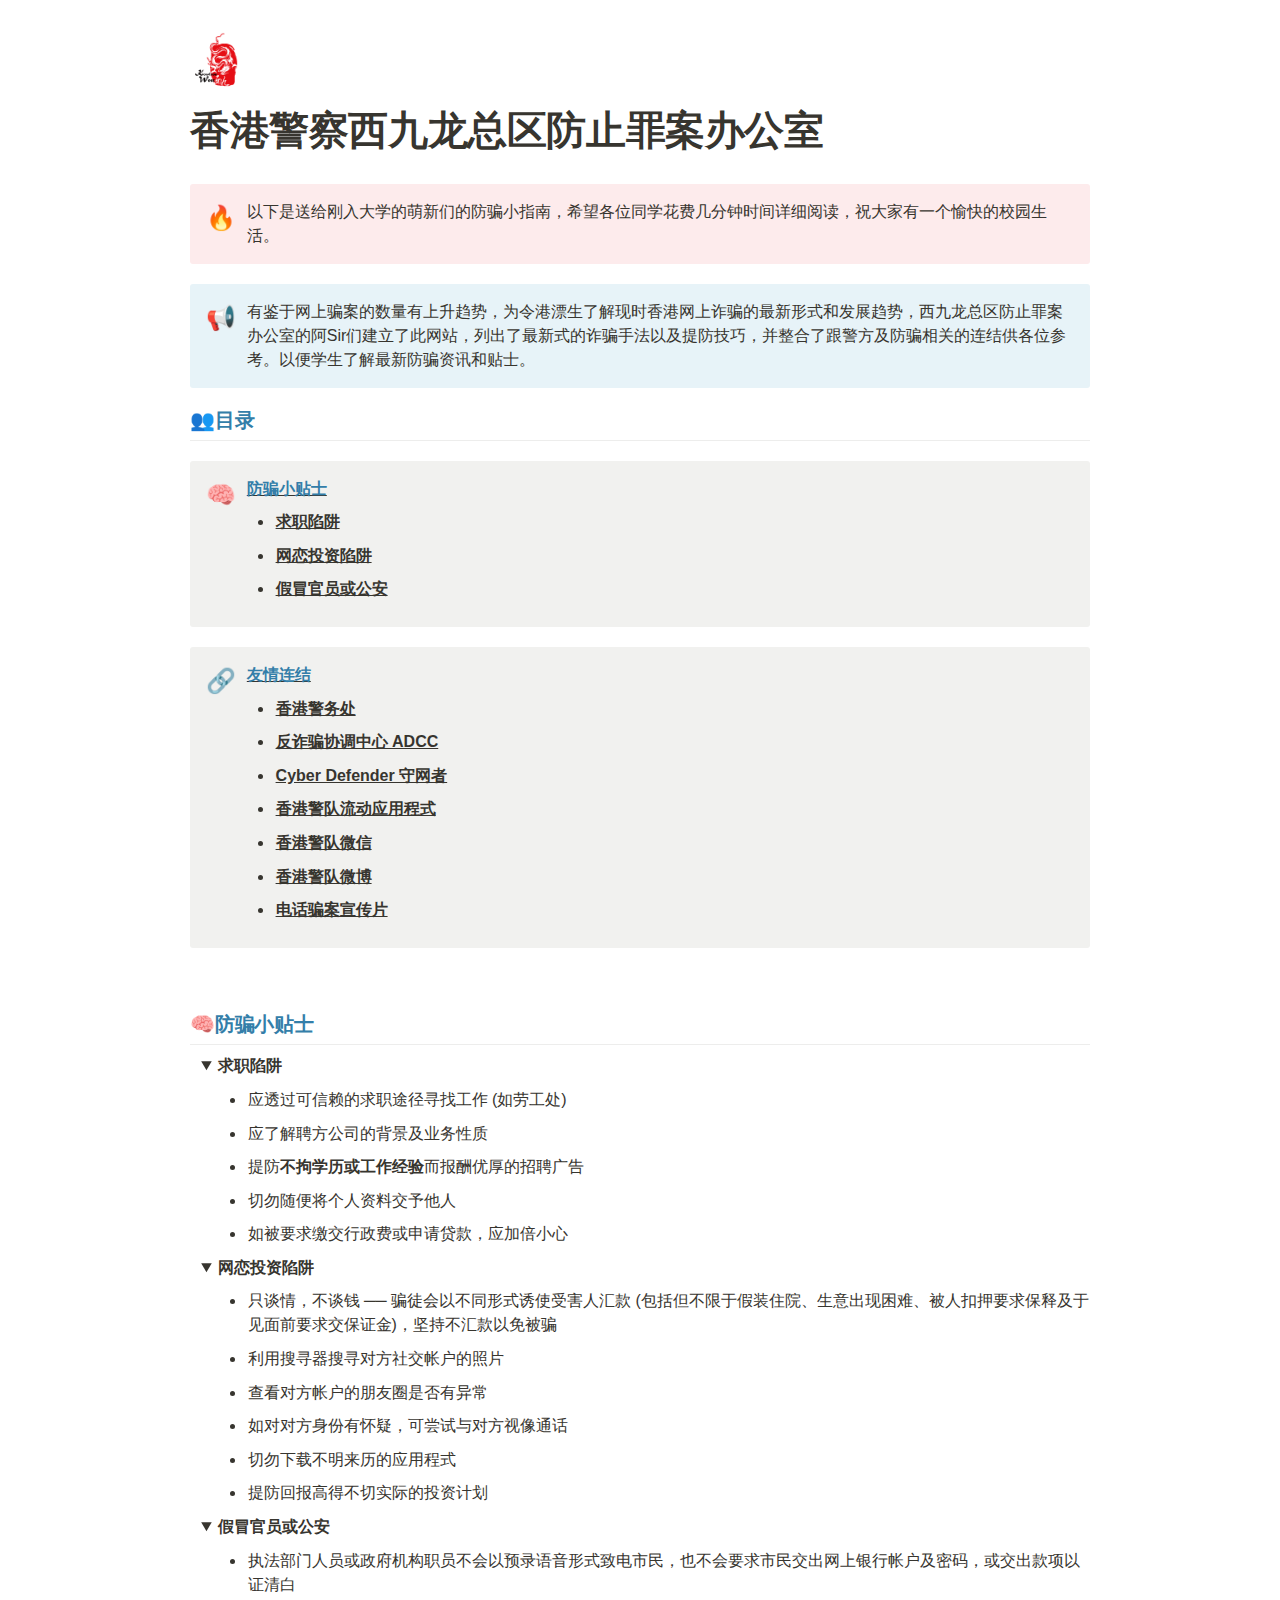
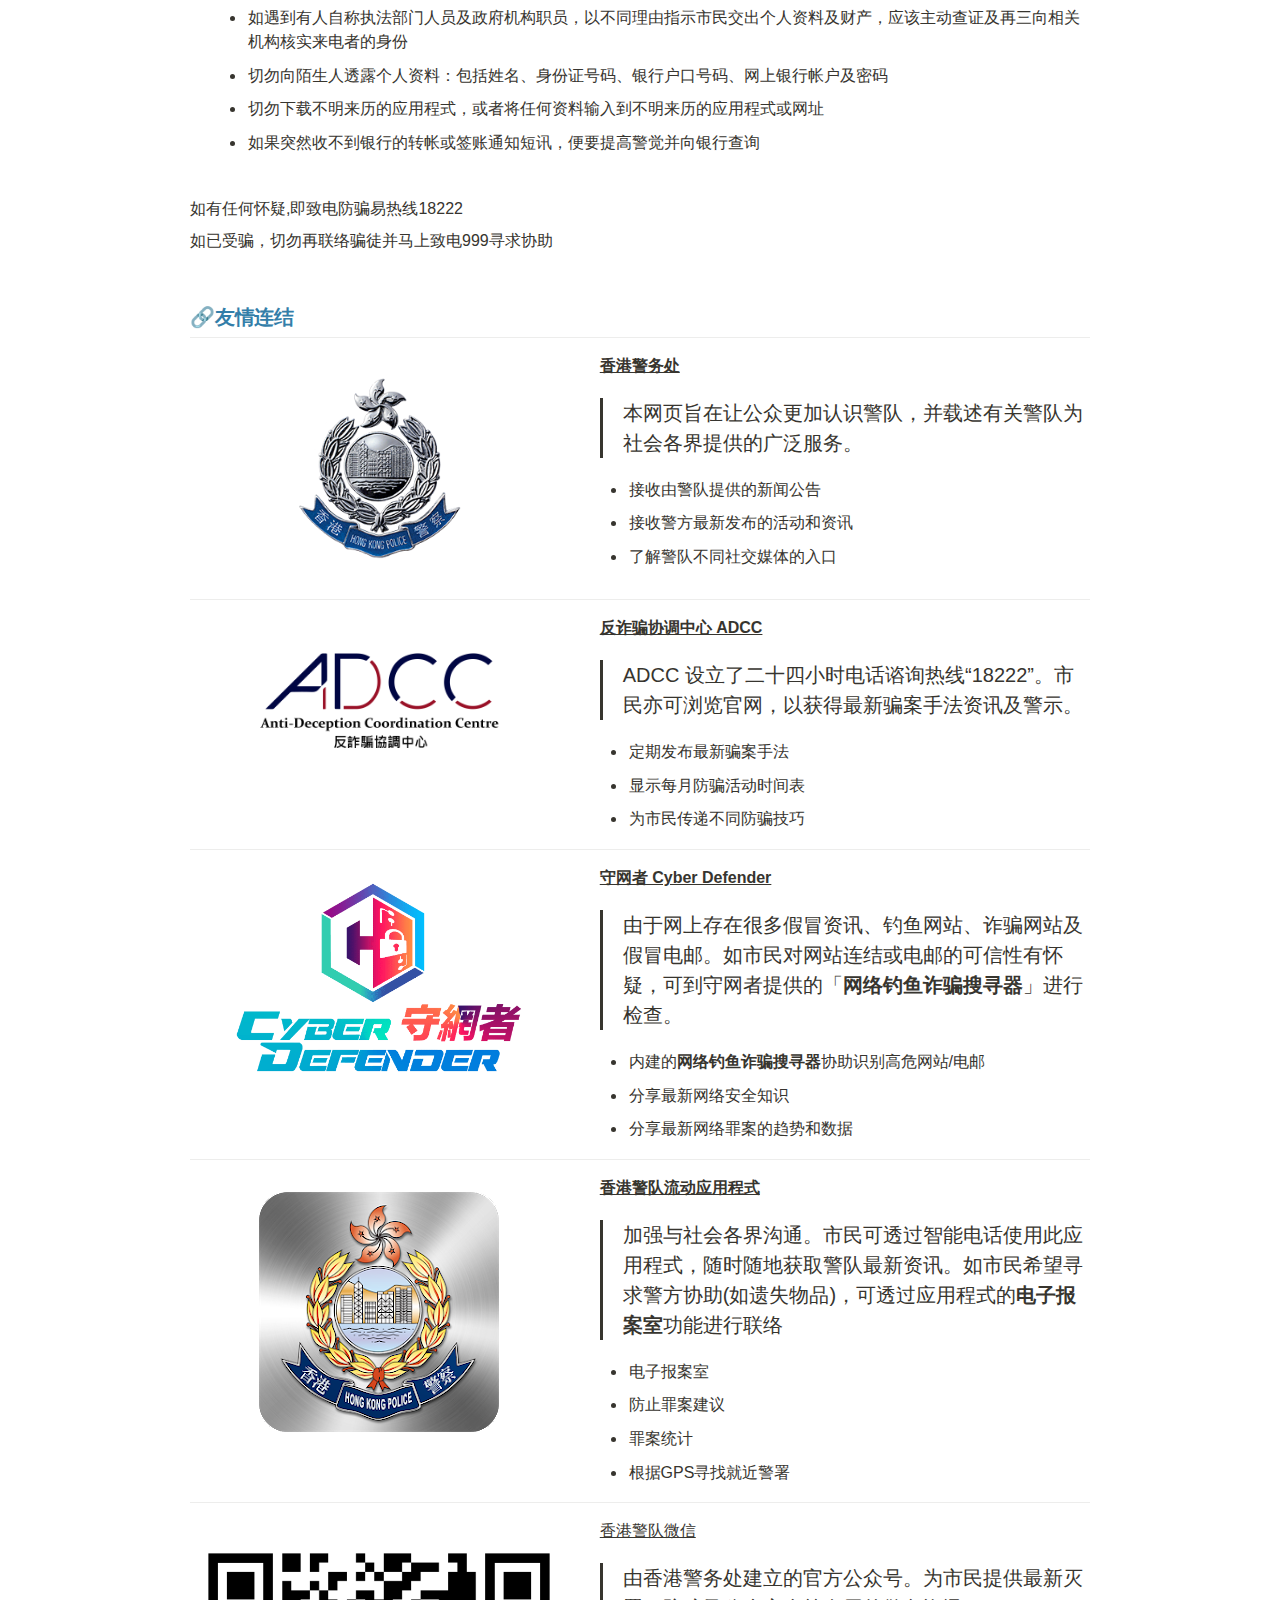
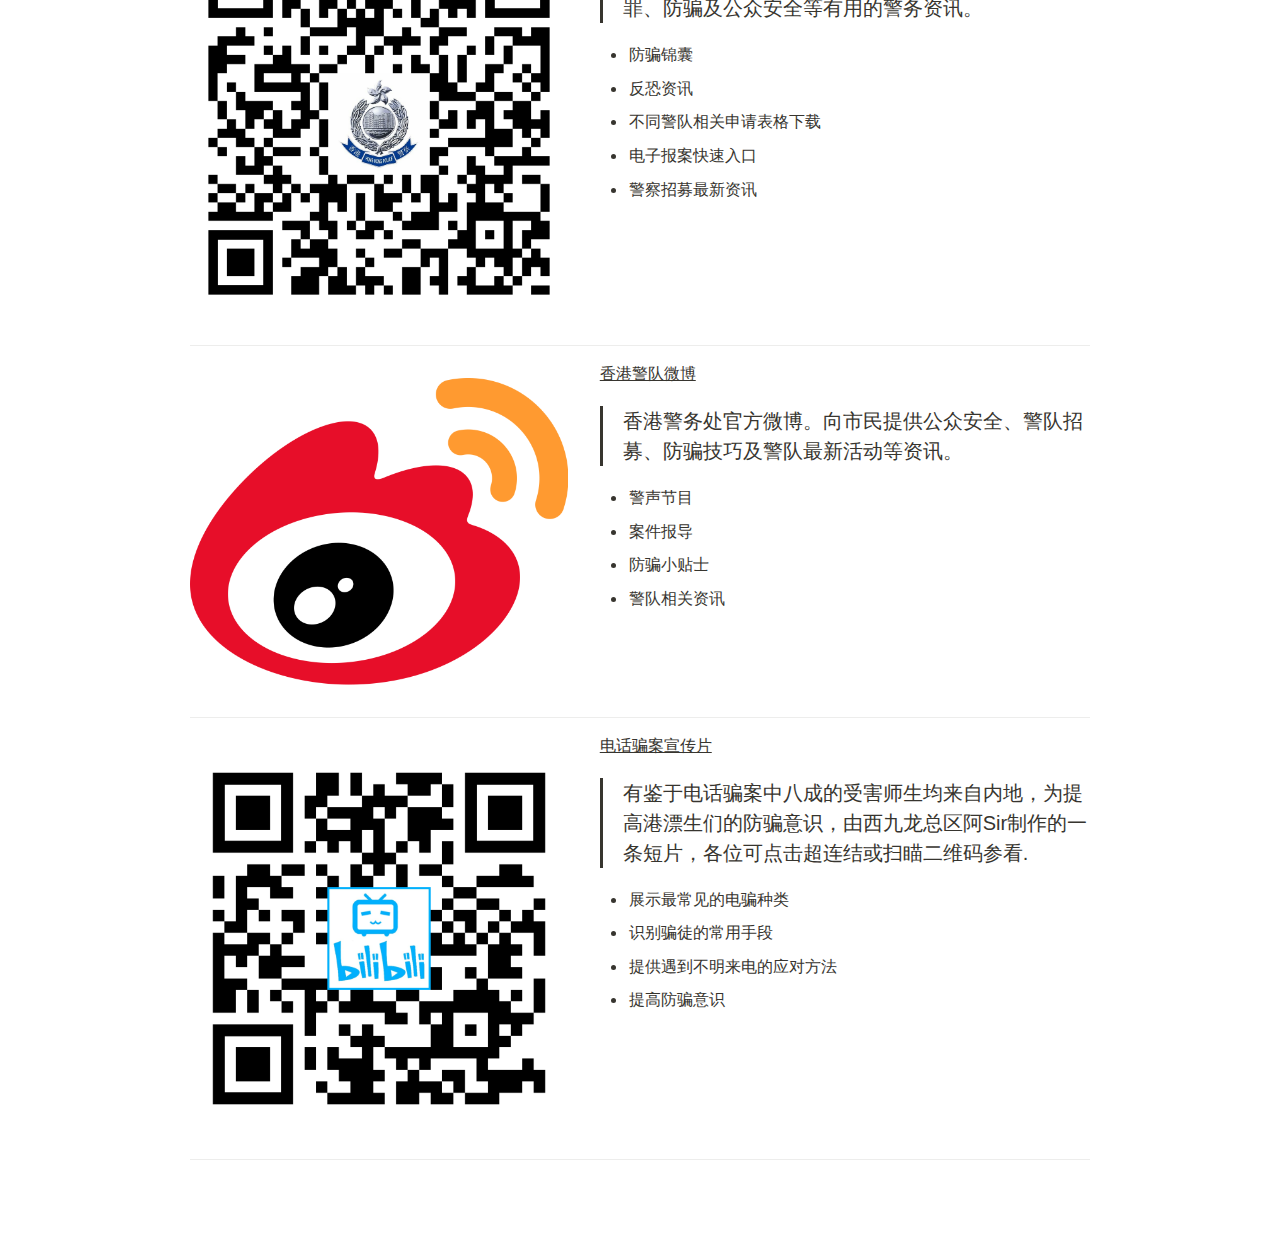
==== commit 88392cc8: "Updates" ====
--- a/promotion.html
+++ b/promotion.html
@@ -668,8 +668,8 @@
 
 </style>
 </head>
-<body><article id="ff09eb75-a630-4978-9284-228fcfb5b1c8" class="page sans"><header><div class="page-header-icon undefined"><img class="icon" src="%E9%A6%99%E6%B8%AF%E8%AD%A6%E5%AF%9F%E8%A5%BF%E4%B9%9D%E9%BE%99%E6%80%BB%E5%8C%BA%E9%98%B2%E6%AD%A2%E7%BD%AA%E6%A1%88%E5%8A%9E%E5%85%AC%E5%AE%A4%205df3dbc612cb4608a22f0cdc15c991a6/KW_Logo_%25E5%25B7%25B2%25E9%2580%2580%25E5%259C%25B0(1).jpg"/></div><h1 class="page-title">香港警察西九龙总区防止罪案办公室</h1></header><div class="page-body"><figure class="block-color-red_background callout" style="white-space:pre-wrap;display:flex" id="469e2ab8-3f56-4669-8ac3-d49b9c3095b9"><div style="font-size:1.5em"><span class="icon">🔥</span></div><div style="width:100%">以下是送给刚入大学的萌新们的防骗小指南，希望各位同学花费几分钟时间详细阅读，祝大家有一个愉快的校园生活。</div></figure><figure class="block-color-blue_background callout" style="white-space:pre-wrap;display:flex" id="9dd1964a-5e6d-4997-ba14-5492a8c0b7f5"><div style="font-size:1.5em"><span class="icon">📢</span></div><div style="width:100%">有鉴于网上骗案的数量有上升趋势，为令港漂生了解现时香港网上诈骗的最新形式和发展趋势，西九龙总区防止罪案办公室的阿Sir们建立了此网站，列出了最新式的诈骗手法以及提防技巧，并整合了跟警方及防骗相关的连结供各位参考。以便学生了解最新防骗资讯和贴士。</div></figure><h3 id="a151cc09-c54a-4844-a4d4-75c7f8e258c8" class="">👥<mark class="highlight-blue">目录</mark></h3><hr id="63048e37-f2fa-4fe6-b699-b1e00ab635dd"/><figure class="block-color-gray_background callout" style="white-space:pre-wrap;display:flex" id="49245ba4-86c0-4b39-b6df-ab34af0af50e"><div style="font-size:1.5em"><span class="icon">🧠</span></div><div style="width:100%"><strong><a href="#897948ab-f428-4577-8642-3844990e190d"><mark class="highlight-blue">防骗小贴士</mark></a></strong><ul id="e63d978f-d7fc-4740-bf40-30577d0f51e7" class="bulleted-list"><li style="list-style-type:disc"><strong><a href="#e82e3d6f-c112-4ab1-80d3-6bca80689cae">求职陷阱</a></strong></li></ul><ul id="0e28b75f-7530-402e-bf52-74a46aaaabce" class="bulleted-list"><li style="list-style-type:disc"><strong><a href="#98e9186a-39f2-4d93-9867-240e11927d94">网恋投资陷阱</a></strong></li></ul><ul id="658a8be3-5dc6-4180-a124-894a010d438c" class="bulleted-list"><li style="list-style-type:disc"><strong><a href="#357644d5-2988-4193-9b1c-228bc5f5a315">假冒官员或公安</a></strong></li></ul></div></figure><figure class="block-color-gray_background callout" style="white-space:pre-wrap;display:flex" id="a4a3caf4-8988-48db-bd3d-974f6c8c166b"><div style="font-size:1.5em"><span class="icon">🔗</span></div><div style="width:100%"><a href="#d7328ceb-bf44-41db-885f-636fb278bbff"><strong><mark class="highlight-blue">友情连结</mark></strong></a><ul id="107d1be4-55a8-45a6-a826-e72922e4de98" class="bulleted-list"><li style="list-style-type:disc"><strong><a href="#f267922f-464f-45b9-8b88-47441269f9a0">香港警务处</a></strong></li></ul><ul id="0f0fc7bc-0b81-40f6-abe7-c97f9c3855c7" class="bulleted-list"><li style="list-style-type:disc"><strong><a href="#e571c02c-dd45-4a45-b9c8-8d857bf8bb84">反诈骗协调中心 ADCC</a></strong></li></ul><ul id="355372c8-0877-4bf7-b8ec-a421c655c902" class="bulleted-list"><li style="list-style-type:disc"><strong><a href="#ce1347e3-88e9-4531-be67-17580351736d">Cyber Defender 守网者</a></strong></li></ul><ul id="8b14fe60-0159-42cc-8f3f-1a79b516a9c3" class="bulleted-list"><li style="list-style-type:disc"><strong><a href="#9d2f32d0-6724-478e-ba0a-7bf24ca08c2e">香港警队流动应用程式</a></strong></li></ul><ul id="b774b348-3c30-45e8-9ec2-b4e6565bf2d2" class="bulleted-list"><li style="list-style-type:disc"><strong><a href="#639e579f-581e-420d-801d-c57591029eb1">香港警队微信</a></strong></li></ul><ul id="ac166065-339a-4c1f-b243-14ffd0f6be1f" class="bulleted-list"><li style="list-style-type:disc"><strong><a href="#4f32ad1b-e70c-42d5-bb45-c76d7ca4d5b6">香港警队微博</a></strong></li></ul><ul id="269e9edf-319b-4c43-8c49-e87101654b7d" class="bulleted-list"><li style="list-style-type:disc"><strong><a href="#8c35027e-84cf-4de0-b790-f7affc545edf">电话骗案宣传片</a></strong></li></ul></div></figure><p id="531a5fbb-cde5-4073-a1b6-b89cb617d938" class="">
+<body><article id="ff09eb75-a630-4978-9284-228fcfb5b1c8" class="page sans"><header><div class="page-header-icon undefined"><img class="icon" src="promotion_resources/KW_Logo_%25E5%25B7%25B2%25E9%2580%2580%25E5%259C%25B0(1).jpg"/></div><h1 class="page-title">香港警察西九龙总区防止罪案办公室</h1></header><div class="page-body"><figure class="block-color-red_background callout" style="white-space:pre-wrap;display:flex" id="469e2ab8-3f56-4669-8ac3-d49b9c3095b9"><div style="font-size:1.5em"><span class="icon">🔥</span></div><div style="width:100%">以下是送给刚入大学的萌新们的防骗小指南，希望各位同学花费几分钟时间详细阅读，祝大家有一个愉快的校园生活。</div></figure><figure class="block-color-blue_background callout" style="white-space:pre-wrap;display:flex" id="9dd1964a-5e6d-4997-ba14-5492a8c0b7f5"><div style="font-size:1.5em"><span class="icon">📢</span></div><div style="width:100%">有鉴于网上骗案的数量有上升趋势，为令港漂生了解现时香港网上诈骗的最新形式和发展趋势，西九龙总区防止罪案办公室的阿Sir们建立了此网站，列出了最新式的诈骗手法以及提防技巧，并整合了跟警方及防骗相关的连结供各位参考。以便学生了解最新防骗资讯和贴士。</div></figure><h3 id="a151cc09-c54a-4844-a4d4-75c7f8e258c8" class="">👥<mark class="highlight-blue">目录</mark></h3><hr id="63048e37-f2fa-4fe6-b699-b1e00ab635dd"/><figure class="block-color-gray_background callout" style="white-space:pre-wrap;display:flex" id="49245ba4-86c0-4b39-b6df-ab34af0af50e"><div style="font-size:1.5em"><span class="icon">🧠</span></div><div style="width:100%"><strong><a href="#897948ab-f428-4577-8642-3844990e190d"><mark class="highlight-blue">防骗小贴士</mark></a></strong><ul id="e63d978f-d7fc-4740-bf40-30577d0f51e7" class="bulleted-list"><li style="list-style-type:disc"><strong><a href="#e82e3d6f-c112-4ab1-80d3-6bca80689cae">求职陷阱</a></strong></li></ul><ul id="0e28b75f-7530-402e-bf52-74a46aaaabce" class="bulleted-list"><li style="list-style-type:disc"><strong><a href="#98e9186a-39f2-4d93-9867-240e11927d94">网恋投资陷阱</a></strong></li></ul><ul id="658a8be3-5dc6-4180-a124-894a010d438c" class="bulleted-list"><li style="list-style-type:disc"><strong><a href="#357644d5-2988-4193-9b1c-228bc5f5a315">假冒官员或公安</a></strong></li></ul></div></figure><figure class="block-color-gray_background callout" style="white-space:pre-wrap;display:flex" id="a4a3caf4-8988-48db-bd3d-974f6c8c166b"><div style="font-size:1.5em"><span class="icon">🔗</span></div><div style="width:100%"><a href="#d7328ceb-bf44-41db-885f-636fb278bbff"><strong><mark class="highlight-blue">友情连结</mark></strong></a><ul id="107d1be4-55a8-45a6-a826-e72922e4de98" class="bulleted-list"><li style="list-style-type:disc"><strong><a href="#f267922f-464f-45b9-8b88-47441269f9a0">香港警务处</a></strong></li></ul><ul id="0f0fc7bc-0b81-40f6-abe7-c97f9c3855c7" class="bulleted-list"><li style="list-style-type:disc"><strong><a href="#e571c02c-dd45-4a45-b9c8-8d857bf8bb84">反诈骗协调中心 ADCC</a></strong></li></ul><ul id="355372c8-0877-4bf7-b8ec-a421c655c902" class="bulleted-list"><li style="list-style-type:disc"><strong><a href="#ce1347e3-88e9-4531-be67-17580351736d">Cyber Defender 守网者</a></strong></li></ul><ul id="8b14fe60-0159-42cc-8f3f-1a79b516a9c3" class="bulleted-list"><li style="list-style-type:disc"><strong><a href="#9d2f32d0-6724-478e-ba0a-7bf24ca08c2e">香港警队流动应用程式</a></strong></li></ul><ul id="b774b348-3c30-45e8-9ec2-b4e6565bf2d2" class="bulleted-list"><li style="list-style-type:disc"><strong><a href="#639e579f-581e-420d-801d-c57591029eb1">香港警队微信</a></strong></li></ul><ul id="ac166065-339a-4c1f-b243-14ffd0f6be1f" class="bulleted-list"><li style="list-style-type:disc"><strong><a href="#4f32ad1b-e70c-42d5-bb45-c76d7ca4d5b6">香港警队微博</a></strong></li></ul><ul id="269e9edf-319b-4c43-8c49-e87101654b7d" class="bulleted-list"><li style="list-style-type:disc"><strong><a href="#8c35027e-84cf-4de0-b790-f7affc545edf">电话骗案宣传片</a></strong></li></ul></div></figure><p id="531a5fbb-cde5-4073-a1b6-b89cb617d938" class="">
 </p><h3 id="897948ab-f428-4577-8642-3844990e190d" class="">🧠<strong><mark class="highlight-blue">防骗小贴士</mark></strong></h3><hr id="63333cd0-bbb7-4428-bea4-648d4dea19e5"/><ul id="e82e3d6f-c112-4ab1-80d3-6bca80689cae" class="toggle"><li><details open=""><summary><strong>求职陷阱</strong></summary><ul id="e8935f9a-f200-4ddd-b726-caf0c84ce9f0" class="bulleted-list"><li style="list-style-type:disc">应透过可信赖的求职途径寻找工作 (如劳工处)</li></ul><ul id="225a4ba0-85b2-4b20-ac66-ef64f6214ca2" class="bulleted-list"><li style="list-style-type:disc">应了解聘方公司的背景及业务性质</li></ul><ul id="71081776-b5fa-483a-8034-d6205787196b" class="bulleted-list"><li style="list-style-type:disc">提防<strong>不拘学历或工作经验</strong>而报酬优厚的招聘广告</li></ul><ul id="cbc5389a-f999-4106-9c02-c64ac161e6f2" class="bulleted-list"><li style="list-style-type:disc">切勿随便将个人资料交予他人</li></ul><ul id="5144e903-0ee8-415d-a584-30c47fbd96b0" class="bulleted-list"><li style="list-style-type:disc">如被要求缴交行政费或申请贷款，应加倍小心</li></ul></details></li></ul><ul id="98e9186a-39f2-4d93-9867-240e11927d94" class="toggle"><li><details open=""><summary><strong>网恋投资陷阱</strong></summary><ul id="3034131a-fc37-4555-a459-04319a1f900e" class="bulleted-list"><li style="list-style-type:disc">只谈情，不谈钱 ── 骗徒会以不同形式诱使受害人汇款 (包括但不限于假装住院、生意出现困难、被人扣押要求保释及于见面前要求交保证金)，坚持不汇款以免被骗</li></ul><ul id="53d5246c-05da-486a-b563-4e776a86db14" class="bulleted-list"><li style="list-style-type:disc">利用搜寻器搜寻对方社交帐户的照片</li></ul><ul id="3523c982-e2b4-488d-b4dc-20e7d56cd3ba" class="bulleted-list"><li style="list-style-type:disc">查看对方帐户的朋友圈是否有异常</li></ul><ul id="50a4a1c2-92cb-44a5-98fb-d9573f1a3726" class="bulleted-list"><li style="list-style-type:disc">如对对方身份有怀疑，可尝试与对方视像通话</li></ul><ul id="9c8d3de4-e80e-46a9-ae8e-c8ac3ae83fc8" class="bulleted-list"><li style="list-style-type:disc">切勿下载不明来历的应用程式</li></ul><ul id="6b04204e-1c00-454b-bd8d-cab53245780f" class="bulleted-list"><li style="list-style-type:disc">提防回报高得不切实际的投资计划</li></ul></details></li></ul><ul id="357644d5-2988-4193-9b1c-228bc5f5a315" class="toggle"><li><details open=""><summary><strong>假冒官员或公安</strong></summary><ul id="9621ecbe-504d-4c32-a3c7-e6e1cb5781cc" class="bulleted-list"><li style="list-style-type:disc">执法部门人员或政府机构职员不会以预录语音形式致电市民，也不会要求市民交出网上银行帐户及密码，或交出款项以证清白</li></ul><ul id="b3662cfc-7558-4295-b01b-81442d8709b3" class="bulleted-list"><li style="list-style-type:disc">如遇到有人自称执法部门人员及政府机构职员，以不同理由指示市民交出个人资料及财产，应该主动查证及再三向相关机构核实来电者的身份</li></ul><ul id="1497befd-51d7-4b55-8751-e8809c2864a3" class="bulleted-list"><li style="list-style-type:disc">切勿向陌生人透露个人资料：包括姓名、身份证号码、银行户口号码、网上银行帐户及密码</li></ul><ul id="ca7cc3c3-6ba0-4892-8fb7-b997250994b7" class="bulleted-list"><li style="list-style-type:disc">切勿下载不明来历的应用程式，或者将任何资料输入到不明来历的应用程式或网址</li></ul><ul id="6aa9219e-12e0-48a7-9476-dd9210a626c0" class="bulleted-list"><li style="list-style-type:disc">如果突然收不到银行的转帐或签账通知短讯，便要提高警觉并向银行查询</li></ul></details></li></ul><p id="173e4b71-3c1a-46bd-bf68-f90c3e9a1848" class="">
 </p><p id="6ea24eed-7247-4bba-80b8-455fe4786c14" class="">如有任何怀疑,即致电防骗易热线18222</p><p id="bcaaa6ea-67a1-474c-a8bc-c1acae00214f" class="">如已受骗，切勿再联络骗徒并马上致电999寻求协助</p><p id="984a407d-1f85-4302-b8ef-cda4c9845b82" class="">
-</p><h3 id="d7328ceb-bf44-41db-885f-636fb278bbff" class="">🔗<mark class="highlight-blue">友情连结</mark></h3><hr id="6d16dd43-7eea-47f7-a7d5-3ec1f19fb1b5"/><div id="12d4cf3a-42d3-4e20-aa37-441178cbd978" class="column-list"><div id="d378bafc-1cde-4818-9f5b-e22b59507dd7" style="width:43.75%" class="column"><figure id="5df3dbc6-12cb-4608-a22f-0cdc15c991a6" class="image"><a href="%E9%A6%99%E6%B8%AF%E8%AD%A6%E5%AF%9F%E8%A5%BF%E4%B9%9D%E9%BE%99%E6%80%BB%E5%8C%BA%E9%98%B2%E6%AD%A2%E7%BD%AA%E6%A1%88%E5%8A%9E%E5%85%AC%E5%AE%A4%205df3dbc612cb4608a22f0cdc15c991a6/hkpf_logo_200px.png"><img style="width:864px" src="%E9%A6%99%E6%B8%AF%E8%AD%A6%E5%AF%9F%E8%A5%BF%E4%B9%9D%E9%BE%99%E6%80%BB%E5%8C%BA%E9%98%B2%E6%AD%A2%E7%BD%AA%E6%A1%88%E5%8A%9E%E5%85%AC%E5%AE%A4%205df3dbc612cb4608a22f0cdc15c991a6/hkpf_logo_200px.png"/></a></figure></div><div id="0e851555-903a-438c-b58d-c667a75e1a90" style="width:56.25000000000002%" class="column"><p id="f267922f-464f-45b9-8b88-47441269f9a0" class=""><a href="https://www.police.gov.hk/ppp_sc/"><strong>香港警务处</strong></a></p><blockquote id="0aa05b1b-1361-4f8c-b321-a6cc13d23767" class="">本网页旨在让公众更加认识警队，并载述有关警队为社会各界提供的广泛服务。</blockquote><ul id="dd2d1604-d53d-4ddd-97e7-c939ebd03c29" class="bulleted-list"><li style="list-style-type:disc">接收由警队提供的新闻公告</li></ul><ul id="2d5e8c42-ce02-49af-b26d-cdb294117409" class="bulleted-list"><li style="list-style-type:disc">接收警方最新发布的活动和资讯</li></ul><ul id="48aa1be4-421e-479a-acc8-7955920a2c62" class="bulleted-list"><li style="list-style-type:disc">了解警队不同社交媒体的入口</li></ul></div></div><hr id="9a96ee96-e606-484d-a566-52f5c9c6c959"/><div id="c99c780a-94d5-48f1-be4d-e966a9952d1f" class="column-list"><div id="d471ca2d-7c34-45ce-b28e-3fa16473c8c8" style="width:43.75%" class="column"><figure id="ef04a93e-2bee-4c8f-977e-a962a01da876" class="image"><a href="%E9%A6%99%E6%B8%AF%E8%AD%A6%E5%AF%9F%E8%A5%BF%E4%B9%9D%E9%BE%99%E6%80%BB%E5%8C%BA%E9%98%B2%E6%AD%A2%E7%BD%AA%E6%A1%88%E5%8A%9E%E5%85%AC%E5%AE%A4%205df3dbc612cb4608a22f0cdc15c991a6/adcc_logo.png"><img style="width:288px" src="%E9%A6%99%E6%B8%AF%E8%AD%A6%E5%AF%9F%E8%A5%BF%E4%B9%9D%E9%BE%99%E6%80%BB%E5%8C%BA%E9%98%B2%E6%AD%A2%E7%BD%AA%E6%A1%88%E5%8A%9E%E5%85%AC%E5%AE%A4%205df3dbc612cb4608a22f0cdc15c991a6/adcc_logo.png"/></a></figure></div><div id="0f3d4592-02b1-491d-92e9-693f89ad620d" style="width:56.25000000000004%" class="column"><p id="e571c02c-dd45-4a45-b9c8-8d857bf8bb84" class=""><a href="https://www.adcc.gov.hk/zh-cn/home.html"><strong>反诈骗协调中心 ADCC</strong></a></p><blockquote id="a1f335b3-133d-4fb6-b51a-c9043736c2e4" class="">ADCC 设立了二十四小时电话谘询热线“18222”。市民亦可浏览官网，以获得最新骗案手法资讯及警示。</blockquote><ul id="389f67e4-875b-4768-9115-ae16b220f19e" class="bulleted-list"><li style="list-style-type:disc">定期发布最新骗案手法</li></ul><ul id="26c87e7d-4ac0-4733-b422-91dc4a5d740f" class="bulleted-list"><li style="list-style-type:disc">显示每月防骗活动时间表</li></ul><ul id="575a0508-8a8d-4c43-be55-dfc9db9fba39" class="bulleted-list"><li style="list-style-type:disc">为市民传递不同防骗技巧</li></ul></div></div><hr id="109eba47-c254-4ce1-936f-bd1a2cc229d1"/><div id="d7ba6dd0-b0d1-43ce-b4f6-c66bc482864b" class="column-list"><div id="77da189d-b072-481e-8708-e21eb063364a" style="width:43.75%" class="column"><figure id="aeedccdb-9a03-44c0-bcf6-f7e65a8edcd3" class="image"><a href="%E9%A6%99%E6%B8%AF%E8%AD%A6%E5%AF%9F%E8%A5%BF%E4%B9%9D%E9%BE%99%E6%80%BB%E5%8C%BA%E9%98%B2%E6%AD%A2%E7%BD%AA%E6%A1%88%E5%8A%9E%E5%85%AC%E5%AE%A4%205df3dbc612cb4608a22f0cdc15c991a6/official-logo-design5_middle.webp"><img style="width:288px" src="%E9%A6%99%E6%B8%AF%E8%AD%A6%E5%AF%9F%E8%A5%BF%E4%B9%9D%E9%BE%99%E6%80%BB%E5%8C%BA%E9%98%B2%E6%AD%A2%E7%BD%AA%E6%A1%88%E5%8A%9E%E5%85%AC%E5%AE%A4%205df3dbc612cb4608a22f0cdc15c991a6/official-logo-design5_middle.webp"/></a></figure></div><div id="689a05d0-2096-4393-b869-5ad0a4a171c2" style="width:56.25%" class="column"><p id="ce1347e3-88e9-4531-be67-17580351736d" class=""><strong><a href="https://cyberdefender.hk/zh-cn/">守网者 Cyber Defender</a></strong></p><blockquote id="5a410628-6474-4a00-a24c-fb54eb6e4638" class="">由于网上存在很多假冒资讯、钓鱼网站、诈骗网站及假冒电邮。如市民对网站连结或电邮的可信性有怀疑，可到守网者提供的「<strong>网络钓鱼诈骗搜寻器</strong>」进行检查。</blockquote><ul id="33554db2-5423-493c-88cc-fdb6a5b4867c" class="bulleted-list"><li style="list-style-type:disc">内建的<strong>网络钓鱼诈骗搜寻器</strong>协助识别高危网站/电邮</li></ul><ul id="bf8a5ac0-2964-431e-bca6-1c67e8f37848" class="bulleted-list"><li style="list-style-type:disc">分享最新网络安全知识</li></ul><ul id="18c4f729-50ed-4797-b1d3-64a3ada277ff" class="bulleted-list"><li style="list-style-type:disc">分享最新网络罪案的趋势和数据</li></ul></div></div><hr id="d2c4e046-1f3f-48ca-aefe-ddb86e7cbbcc"/><div id="e9e7100b-2b88-4c79-b210-67c0ce15b344" class="column-list"><div id="544185d1-d8cf-46ea-9def-d605a63ef635" style="width:43.75%" class="column"><figure id="41267275-b42f-46f1-8857-437aa911534c" class="image"><a href="%E9%A6%99%E6%B8%AF%E8%AD%A6%E5%AF%9F%E8%A5%BF%E4%B9%9D%E9%BE%99%E6%80%BB%E5%8C%BA%E9%98%B2%E6%AD%A2%E7%BD%AA%E6%A1%88%E5%8A%9E%E5%85%AC%E5%AE%A4%205df3dbc612cb4608a22f0cdc15c991a6/unnamed.webp"><img style="width:240px" src="%E9%A6%99%E6%B8%AF%E8%AD%A6%E5%AF%9F%E8%A5%BF%E4%B9%9D%E9%BE%99%E6%80%BB%E5%8C%BA%E9%98%B2%E6%AD%A2%E7%BD%AA%E6%A1%88%E5%8A%9E%E5%85%AC%E5%AE%A4%205df3dbc612cb4608a22f0cdc15c991a6/unnamed.webp"/></a></figure></div><div id="0bc7840f-1d60-4a50-95a3-e5a1ec3772c7" style="width:56.25%" class="column"><p id="9d2f32d0-6724-478e-ba0a-7bf24ca08c2e" class=""><strong><a href="https://www.police.gov.hk/ppp_sc/03_police_message/fma/">香港警队流动应用程式</a></strong></p><blockquote id="c1ed9994-8e4d-4183-a878-5bb106a1a562" class="">加强与社会各界沟通。市民可透过智能电话使用此应用程式，随时随地获取警队最新资讯。如市民希望寻求警方协助(如遗失物品)，可透过应用程式的<strong>电子报案室</strong>功能进行联络</blockquote><ul id="d9bbc86a-8d5e-4f5b-9b39-95d5eeaf909a" class="bulleted-list"><li style="list-style-type:disc">电子报案室</li></ul><ul id="e77731c5-d422-44b3-822e-12c5dca4bd50" class="bulleted-list"><li style="list-style-type:disc">防止罪案建议</li></ul><ul id="8ae4bcf0-4a3b-4b45-82ac-c64529f0a93e" class="bulleted-list"><li style="list-style-type:disc">罪案统计</li></ul><ul id="fbaa9304-c8ce-449d-ba5e-efbe55aff326" class="bulleted-list"><li style="list-style-type:disc">根据GPS寻找就近警署</li></ul></div></div><hr id="17c21e51-aab6-45da-815e-41b7594cbb60"/><div id="053ff3ad-c0ec-42b9-874b-4293251103de" class="column-list"><div id="2d9af305-1044-49ab-96aa-05f31ab3bb26" style="width:43.75%" class="column"><figure id="2cffebb1-e58c-4006-a2fb-c3841e5e8cc4" class="image"><a href="%E9%A6%99%E6%B8%AF%E8%AD%A6%E5%AF%9F%E8%A5%BF%E4%B9%9D%E9%BE%99%E6%80%BB%E5%8C%BA%E9%98%B2%E6%AD%A2%E7%BD%AA%E6%A1%88%E5%8A%9E%E5%85%AC%E5%AE%A4%205df3dbc612cb4608a22f0cdc15c991a6/qr-code.png"><img style="width:2255px" src="%E9%A6%99%E6%B8%AF%E8%AD%A6%E5%AF%9F%E8%A5%BF%E4%B9%9D%E9%BE%99%E6%80%BB%E5%8C%BA%E9%98%B2%E6%AD%A2%E7%BD%AA%E6%A1%88%E5%8A%9E%E5%85%AC%E5%AE%A4%205df3dbc612cb4608a22f0cdc15c991a6/qr-code.png"/></a></figure></div><div id="938fccfa-f880-464d-ad8d-496fe7f084eb" style="width:56.25%" class="column"><p id="639e579f-581e-420d-801d-c57591029eb1" class=""><a href="http://weixin.qq.com/r/Fh395QjEslXNrUyG90gE">香港警队微信</a></p><blockquote id="8b3f57e3-8e97-4a72-a65a-5edadfce0342" class="">由香港警务处建立的官方公众号。为市民提供最新灭罪、防骗及公众安全等有用的警务资讯。</blockquote><ul id="456b79fb-11fd-4684-91f5-91785c13fd88" class="bulleted-list"><li style="list-style-type:disc">防骗锦囊</li></ul><ul id="0c22415d-4aa2-4ca5-801b-bc512bd45d1c" class="bulleted-list"><li style="list-style-type:disc">反恐资讯</li></ul><ul id="b9eb361f-63f9-49cf-8ffc-1ef32b989f7b" class="bulleted-list"><li style="list-style-type:disc">不同警队相关申请表格下载</li></ul><ul id="a5df9e03-51d8-4d4d-bd21-4368cbc45c83" class="bulleted-list"><li style="list-style-type:disc">电子报案快速入口</li></ul><ul id="93ff6022-7ccf-4a8f-9341-78fbfb655781" class="bulleted-list"><li style="list-style-type:disc">警察招募最新资讯</li></ul></div></div><hr id="ac68e796-66e9-43a6-8dfc-9b4ef4d48a75"/><div id="d826415f-af23-41ba-b9bf-f037b2c49908" class="column-list"><div id="c4fb1d6f-2add-4b00-9cc5-a9866e9b8fd1" style="width:43.75%" class="column"><figure id="3e5062cb-03d3-4427-a56a-f646a87e55f5" class="image"><a href="%E9%A6%99%E6%B8%AF%E8%AD%A6%E5%AF%9F%E8%A5%BF%E4%B9%9D%E9%BE%99%E6%80%BB%E5%8C%BA%E9%98%B2%E6%AD%A2%E7%BD%AA%E6%A1%88%E5%8A%9E%E5%85%AC%E5%AE%A4%205df3dbc612cb4608a22f0cdc15c991a6/1200px-Sina_Weibo_logo.svg.png"><img style="width:384px" src="%E9%A6%99%E6%B8%AF%E8%AD%A6%E5%AF%9F%E8%A5%BF%E4%B9%9D%E9%BE%99%E6%80%BB%E5%8C%BA%E9%98%B2%E6%AD%A2%E7%BD%AA%E6%A1%88%E5%8A%9E%E5%85%AC%E5%AE%A4%205df3dbc612cb4608a22f0cdc15c991a6/1200px-Sina_Weibo_logo.svg.png"/></a></figure></div><div id="a967b137-81d9-4944-a5a3-81fcecf5b462" style="width:56.25%" class="column"><p id="4f32ad1b-e70c-42d5-bb45-c76d7ca4d5b6" class=""><a href="https://weibo.com/hongkongpoliceforce">香港警队微博</a></p><blockquote id="d67876df-2659-40e8-af69-838a91449f31" class="">香港警务处官方微博。向市民提供公众安全、警队招募、防骗技巧及警队最新活动等资讯。</blockquote><ul id="918f62e2-2e5a-4334-82c7-546fe0e32c00" class="bulleted-list"><li style="list-style-type:disc">警声节目</li></ul><ul id="d857fb2a-39c9-46c0-8ee6-3c8fd2939187" class="bulleted-list"><li style="list-style-type:disc">案件报导</li></ul><ul id="2916cccd-23d5-41f5-9152-d1136ab01640" class="bulleted-list"><li style="list-style-type:disc">防骗小贴士</li></ul><ul id="97d84b76-7423-4a42-b4ee-2686de226a03" class="bulleted-list"><li style="list-style-type:disc">警队相关资讯</li></ul></div></div><hr id="369546ec-afc5-46f8-84ac-bf819ba104f2"/><div id="310c8698-516b-4112-a384-7c46243ff176" class="column-list"><div id="99709fe1-90e7-46b6-b194-2803df91e857" style="width:43.75%" class="column"><figure id="61c8f231-0e52-49ea-8a76-bfa685453783" class="image"><a href="%E9%A6%99%E6%B8%AF%E8%AD%A6%E5%AF%9F%E8%A5%BF%E4%B9%9D%E9%BE%99%E6%80%BB%E5%8C%BA%E9%98%B2%E6%AD%A2%E7%BD%AA%E6%A1%88%E5%8A%9E%E5%85%AC%E5%AE%A4%205df3dbc612cb4608a22f0cdc15c991a6/qr-code%201.png"><img style="width:2277px" src="%E9%A6%99%E6%B8%AF%E8%AD%A6%E5%AF%9F%E8%A5%BF%E4%B9%9D%E9%BE%99%E6%80%BB%E5%8C%BA%E9%98%B2%E6%AD%A2%E7%BD%AA%E6%A1%88%E5%8A%9E%E5%85%AC%E5%AE%A4%205df3dbc612cb4608a22f0cdc15c991a6/qr-code%201.png"/></a></figure></div><div id="b5cd1999-8ec4-46af-8f0d-19240f4458d3" style="width:56.25%" class="column"><p id="8c35027e-84cf-4de0-b790-f7affc545edf" class=""><a href="https://b23.tv/NfSiOw5">电话骗案宣传片</a></p><blockquote id="5f99011c-aefd-40b0-b6f3-24952acbf035" class="">有鉴于电话骗案中八成的受害师生均来自内地，为提高港漂生们的防骗意识，由西九龙总区阿Sir制作的一条短片，各位可点击超连结或扫瞄二维码参看.</blockquote><ul id="1943e3ee-7898-4a49-b29a-f78dcef2e3b9" class="bulleted-list"><li style="list-style-type:disc">展示最常见的电骗种类</li></ul><ul id="10c151e3-4e2f-414f-9632-904ffc117fe6" class="bulleted-list"><li style="list-style-type:disc">识别骗徒的常用手段</li></ul><ul id="4f58ee64-a540-413a-9d34-a3c8035de008" class="bulleted-list"><li style="list-style-type:disc">提供遇到不明来电的应对方法</li></ul><ul id="e7b5a1be-bf4a-4164-95b3-07dc303c2b89" class="bulleted-list"><li style="list-style-type:disc">提高防骗意识</li></ul></div></div><hr id="a286d3b7-bad4-4421-b911-018af772e9ed"/><figure id="cb6833d7-5863-4943-afdb-d8368f28fecc"><div class="source"><a href="https://timelinetool.app/notion/event/6THHGJ99KZ9KM9KY">https://timelinetool.app/notion/event/6THHGJ99KZ9KM9KY</a></div></figure></div></article></body>
+</p><h3 id="d7328ceb-bf44-41db-885f-636fb278bbff" class="">🔗<mark class="highlight-blue">友情连结</mark></h3><hr id="6d16dd43-7eea-47f7-a7d5-3ec1f19fb1b5"/><div id="12d4cf3a-42d3-4e20-aa37-441178cbd978" class="column-list"><div id="d378bafc-1cde-4818-9f5b-e22b59507dd7" style="width:43.75%" class="column"><figure id="5df3dbc6-12cb-4608-a22f-0cdc15c991a6" class="image"><a href="promotion_resources/hkpf_logo_200px.png"><img style="width:864px" src="promotion_resources/hkpf_logo_200px.png"/></a></figure></div><div id="0e851555-903a-438c-b58d-c667a75e1a90" style="width:56.25000000000002%" class="column"><p id="f267922f-464f-45b9-8b88-47441269f9a0" class=""><a href="https://www.police.gov.hk/ppp_sc/"><strong>香港警务处</strong></a></p><blockquote id="0aa05b1b-1361-4f8c-b321-a6cc13d23767" class="">本网页旨在让公众更加认识警队，并载述有关警队为社会各界提供的广泛服务。</blockquote><ul id="dd2d1604-d53d-4ddd-97e7-c939ebd03c29" class="bulleted-list"><li style="list-style-type:disc">接收由警队提供的新闻公告</li></ul><ul id="2d5e8c42-ce02-49af-b26d-cdb294117409" class="bulleted-list"><li style="list-style-type:disc">接收警方最新发布的活动和资讯</li></ul><ul id="48aa1be4-421e-479a-acc8-7955920a2c62" class="bulleted-list"><li style="list-style-type:disc">了解警队不同社交媒体的入口</li></ul></div></div><hr id="9a96ee96-e606-484d-a566-52f5c9c6c959"/><div id="c99c780a-94d5-48f1-be4d-e966a9952d1f" class="column-list"><div id="d471ca2d-7c34-45ce-b28e-3fa16473c8c8" style="width:43.75%" class="column"><figure id="ef04a93e-2bee-4c8f-977e-a962a01da876" class="image"><a href="promotion_resources/adcc_logo.png"><img style="width:288px" src="promotion_resources/adcc_logo.png"/></a></figure></div><div id="0f3d4592-02b1-491d-92e9-693f89ad620d" style="width:56.25000000000004%" class="column"><p id="e571c02c-dd45-4a45-b9c8-8d857bf8bb84" class=""><a href="https://www.adcc.gov.hk/zh-cn/home.html"><strong>反诈骗协调中心 ADCC</strong></a></p><blockquote id="a1f335b3-133d-4fb6-b51a-c9043736c2e4" class="">ADCC 设立了二十四小时电话谘询热线“18222”。市民亦可浏览官网，以获得最新骗案手法资讯及警示。</blockquote><ul id="389f67e4-875b-4768-9115-ae16b220f19e" class="bulleted-list"><li style="list-style-type:disc">定期发布最新骗案手法</li></ul><ul id="26c87e7d-4ac0-4733-b422-91dc4a5d740f" class="bulleted-list"><li style="list-style-type:disc">显示每月防骗活动时间表</li></ul><ul id="575a0508-8a8d-4c43-be55-dfc9db9fba39" class="bulleted-list"><li style="list-style-type:disc">为市民传递不同防骗技巧</li></ul></div></div><hr id="109eba47-c254-4ce1-936f-bd1a2cc229d1"/><div id="d7ba6dd0-b0d1-43ce-b4f6-c66bc482864b" class="column-list"><div id="77da189d-b072-481e-8708-e21eb063364a" style="width:43.75%" class="column"><figure id="aeedccdb-9a03-44c0-bcf6-f7e65a8edcd3" class="image"><a href="promotion_resources/official-logo-design5_middle.webp"><img style="width:288px" src="promotion_resources/official-logo-design5_middle.webp"/></a></figure></div><div id="689a05d0-2096-4393-b869-5ad0a4a171c2" style="width:56.25%" class="column"><p id="ce1347e3-88e9-4531-be67-17580351736d" class=""><strong><a href="https://cyberdefender.hk/zh-cn/">守网者 Cyber Defender</a></strong></p><blockquote id="5a410628-6474-4a00-a24c-fb54eb6e4638" class="">由于网上存在很多假冒资讯、钓鱼网站、诈骗网站及假冒电邮。如市民对网站连结或电邮的可信性有怀疑，可到守网者提供的「<strong>网络钓鱼诈骗搜寻器</strong>」进行检查。</blockquote><ul id="33554db2-5423-493c-88cc-fdb6a5b4867c" class="bulleted-list"><li style="list-style-type:disc">内建的<strong>网络钓鱼诈骗搜寻器</strong>协助识别高危网站/电邮</li></ul><ul id="bf8a5ac0-2964-431e-bca6-1c67e8f37848" class="bulleted-list"><li style="list-style-type:disc">分享最新网络安全知识</li></ul><ul id="18c4f729-50ed-4797-b1d3-64a3ada277ff" class="bulleted-list"><li style="list-style-type:disc">分享最新网络罪案的趋势和数据</li></ul></div></div><hr id="d2c4e046-1f3f-48ca-aefe-ddb86e7cbbcc"/><div id="e9e7100b-2b88-4c79-b210-67c0ce15b344" class="column-list"><div id="544185d1-d8cf-46ea-9def-d605a63ef635" style="width:43.75%" class="column"><figure id="41267275-b42f-46f1-8857-437aa911534c" class="image"><a href="promotion_resources/unnamed.webp"><img style="width:240px" src="promotion_resources/unnamed.webp"/></a></figure></div><div id="0bc7840f-1d60-4a50-95a3-e5a1ec3772c7" style="width:56.25%" class="column"><p id="9d2f32d0-6724-478e-ba0a-7bf24ca08c2e" class=""><strong><a href="https://www.police.gov.hk/ppp_sc/03_police_message/fma/">香港警队流动应用程式</a></strong></p><blockquote id="c1ed9994-8e4d-4183-a878-5bb106a1a562" class="">加强与社会各界沟通。市民可透过智能电话使用此应用程式，随时随地获取警队最新资讯。如市民希望寻求警方协助(如遗失物品)，可透过应用程式的<strong>电子报案室</strong>功能进行联络</blockquote><ul id="d9bbc86a-8d5e-4f5b-9b39-95d5eeaf909a" class="bulleted-list"><li style="list-style-type:disc">电子报案室</li></ul><ul id="e77731c5-d422-44b3-822e-12c5dca4bd50" class="bulleted-list"><li style="list-style-type:disc">防止罪案建议</li></ul><ul id="8ae4bcf0-4a3b-4b45-82ac-c64529f0a93e" class="bulleted-list"><li style="list-style-type:disc">罪案统计</li></ul><ul id="fbaa9304-c8ce-449d-ba5e-efbe55aff326" class="bulleted-list"><li style="list-style-type:disc">根据GPS寻找就近警署</li></ul></div></div><hr id="17c21e51-aab6-45da-815e-41b7594cbb60"/><div id="053ff3ad-c0ec-42b9-874b-4293251103de" class="column-list"><div id="2d9af305-1044-49ab-96aa-05f31ab3bb26" style="width:43.75%" class="column"><figure id="2cffebb1-e58c-4006-a2fb-c3841e5e8cc4" class="image"><a href="promotion_resources/qr-code.png"><img style="width:2255px" src="promotion_resources/qr-code.png"/></a></figure></div><div id="938fccfa-f880-464d-ad8d-496fe7f084eb" style="width:56.25%" class="column"><p id="639e579f-581e-420d-801d-c57591029eb1" class=""><a href="http://weixin.qq.com/r/Fh395QjEslXNrUyG90gE">香港警队微信</a></p><blockquote id="8b3f57e3-8e97-4a72-a65a-5edadfce0342" class="">由香港警务处建立的官方公众号。为市民提供最新灭罪、防骗及公众安全等有用的警务资讯。</blockquote><ul id="456b79fb-11fd-4684-91f5-91785c13fd88" class="bulleted-list"><li style="list-style-type:disc">防骗锦囊</li></ul><ul id="0c22415d-4aa2-4ca5-801b-bc512bd45d1c" class="bulleted-list"><li style="list-style-type:disc">反恐资讯</li></ul><ul id="b9eb361f-63f9-49cf-8ffc-1ef32b989f7b" class="bulleted-list"><li style="list-style-type:disc">不同警队相关申请表格下载</li></ul><ul id="a5df9e03-51d8-4d4d-bd21-4368cbc45c83" class="bulleted-list"><li style="list-style-type:disc">电子报案快速入口</li></ul><ul id="93ff6022-7ccf-4a8f-9341-78fbfb655781" class="bulleted-list"><li style="list-style-type:disc">警察招募最新资讯</li></ul></div></div><hr id="ac68e796-66e9-43a6-8dfc-9b4ef4d48a75"/><div id="d826415f-af23-41ba-b9bf-f037b2c49908" class="column-list"><div id="c4fb1d6f-2add-4b00-9cc5-a9866e9b8fd1" style="width:43.75%" class="column"><figure id="3e5062cb-03d3-4427-a56a-f646a87e55f5" class="image"><a href="promotion_resources/1200px-Sina_Weibo_logo.svg.png"><img style="width:384px" src="promotion_resources/1200px-Sina_Weibo_logo.svg.png"/></a></figure></div><div id="a967b137-81d9-4944-a5a3-81fcecf5b462" style="width:56.25%" class="column"><p id="4f32ad1b-e70c-42d5-bb45-c76d7ca4d5b6" class=""><a href="https://weibo.com/hongkongpoliceforce">香港警队微博</a></p><blockquote id="d67876df-2659-40e8-af69-838a91449f31" class="">香港警务处官方微博。向市民提供公众安全、警队招募、防骗技巧及警队最新活动等资讯。</blockquote><ul id="918f62e2-2e5a-4334-82c7-546fe0e32c00" class="bulleted-list"><li style="list-style-type:disc">警声节目</li></ul><ul id="d857fb2a-39c9-46c0-8ee6-3c8fd2939187" class="bulleted-list"><li style="list-style-type:disc">案件报导</li></ul><ul id="2916cccd-23d5-41f5-9152-d1136ab01640" class="bulleted-list"><li style="list-style-type:disc">防骗小贴士</li></ul><ul id="97d84b76-7423-4a42-b4ee-2686de226a03" class="bulleted-list"><li style="list-style-type:disc">警队相关资讯</li></ul></div></div><hr id="369546ec-afc5-46f8-84ac-bf819ba104f2"/><div id="310c8698-516b-4112-a384-7c46243ff176" class="column-list"><div id="99709fe1-90e7-46b6-b194-2803df91e857" style="width:43.75%" class="column"><figure id="61c8f231-0e52-49ea-8a76-bfa685453783" class="image"><a href="promotion_resources/qr-code%201.png"><img style="width:2277px" src="promotion_resources/qr-code%201.png"/></a></figure></div><div id="b5cd1999-8ec4-46af-8f0d-19240f4458d3" style="width:56.25%" class="column"><p id="8c35027e-84cf-4de0-b790-f7affc545edf" class=""><a href="https://b23.tv/NfSiOw5">电话骗案宣传片</a></p><blockquote id="5f99011c-aefd-40b0-b6f3-24952acbf035" class="">有鉴于电话骗案中八成的受害师生均来自内地，为提高港漂生们的防骗意识，由西九龙总区阿Sir制作的一条短片，各位可点击超连结或扫瞄二维码参看.</blockquote><ul id="1943e3ee-7898-4a49-b29a-f78dcef2e3b9" class="bulleted-list"><li style="list-style-type:disc">展示最常见的电骗种类</li></ul><ul id="10c151e3-4e2f-414f-9632-904ffc117fe6" class="bulleted-list"><li style="list-style-type:disc">识别骗徒的常用手段</li></ul><ul id="4f58ee64-a540-413a-9d34-a3c8035de008" class="bulleted-list"><li style="list-style-type:disc">提供遇到不明来电的应对方法</li></ul><ul id="e7b5a1be-bf4a-4164-95b3-07dc303c2b89" class="bulleted-list"><li style="list-style-type:disc">提高防骗意识</li></ul></div></div><hr id="a286d3b7-bad4-4421-b911-018af772e9ed"/><figure id="cb6833d7-5863-4943-afdb-d8368f28fecc"></figure></div></article></body>
 </html>